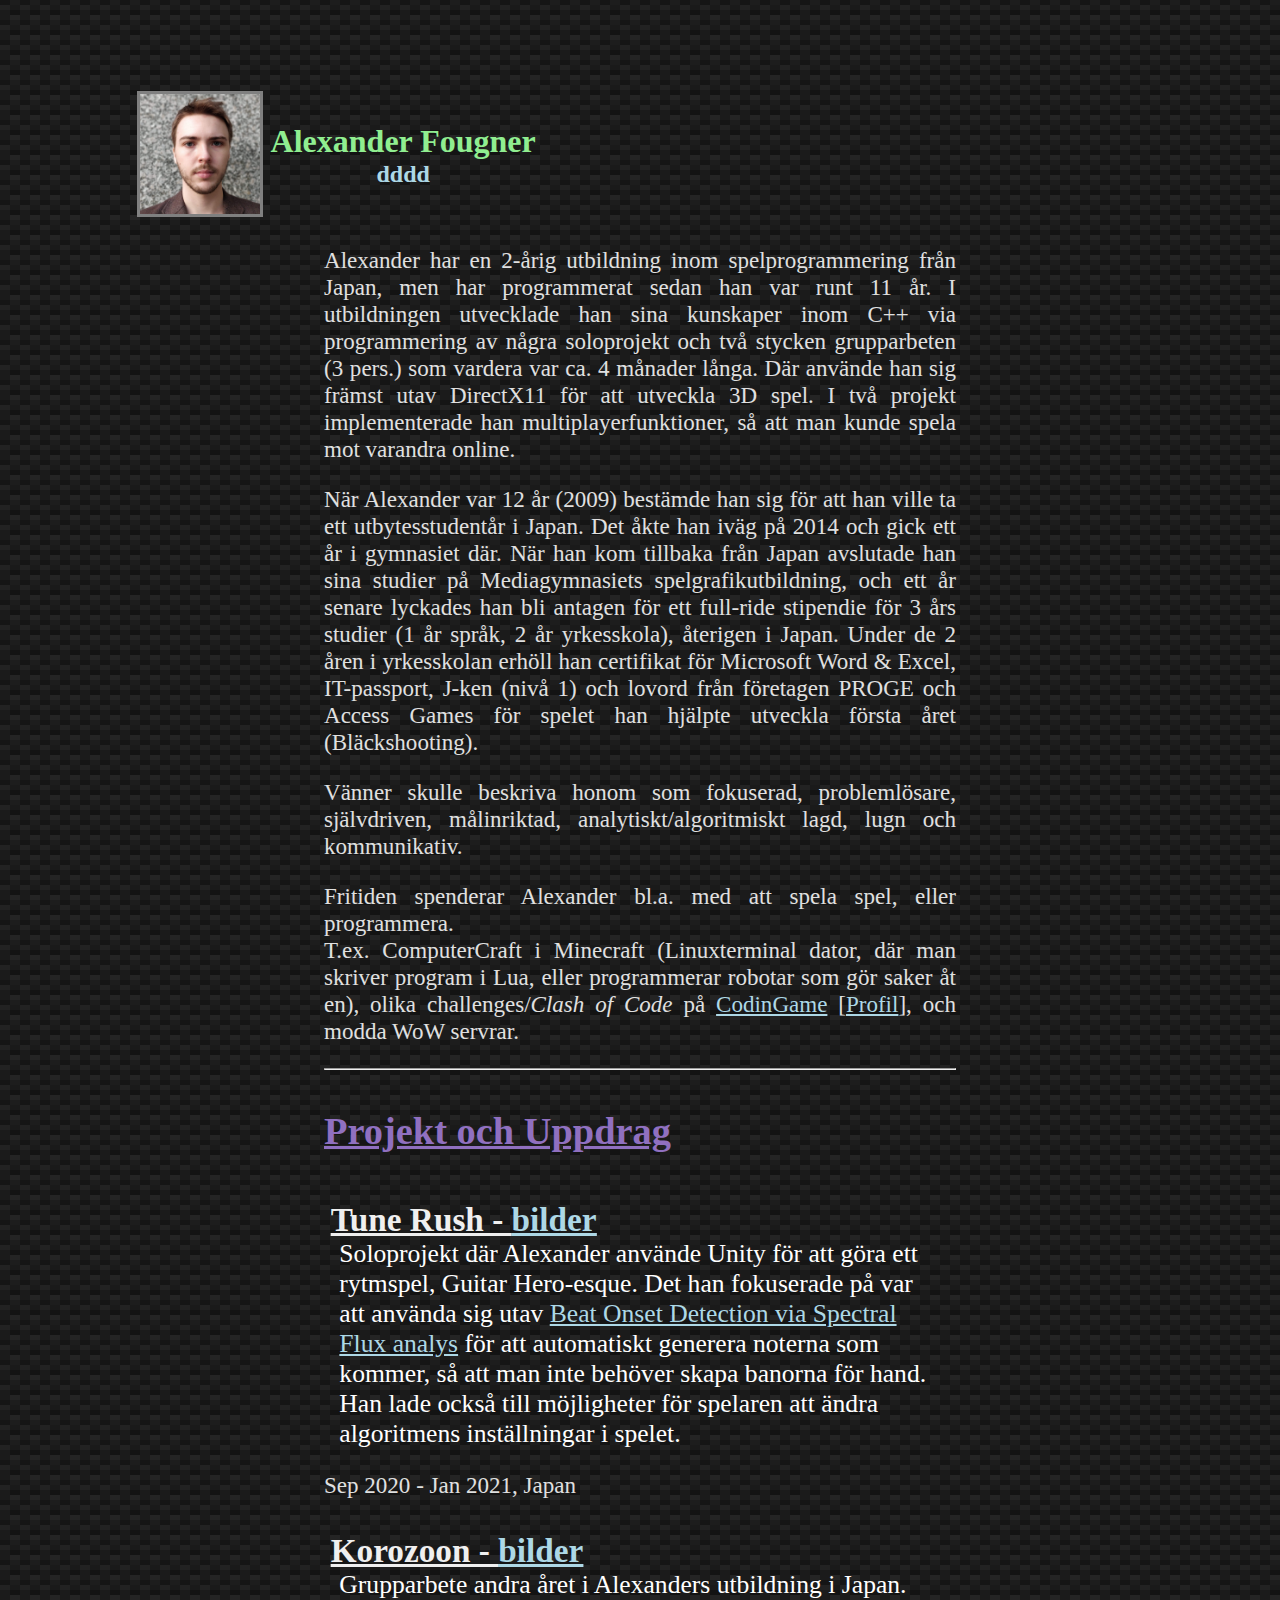
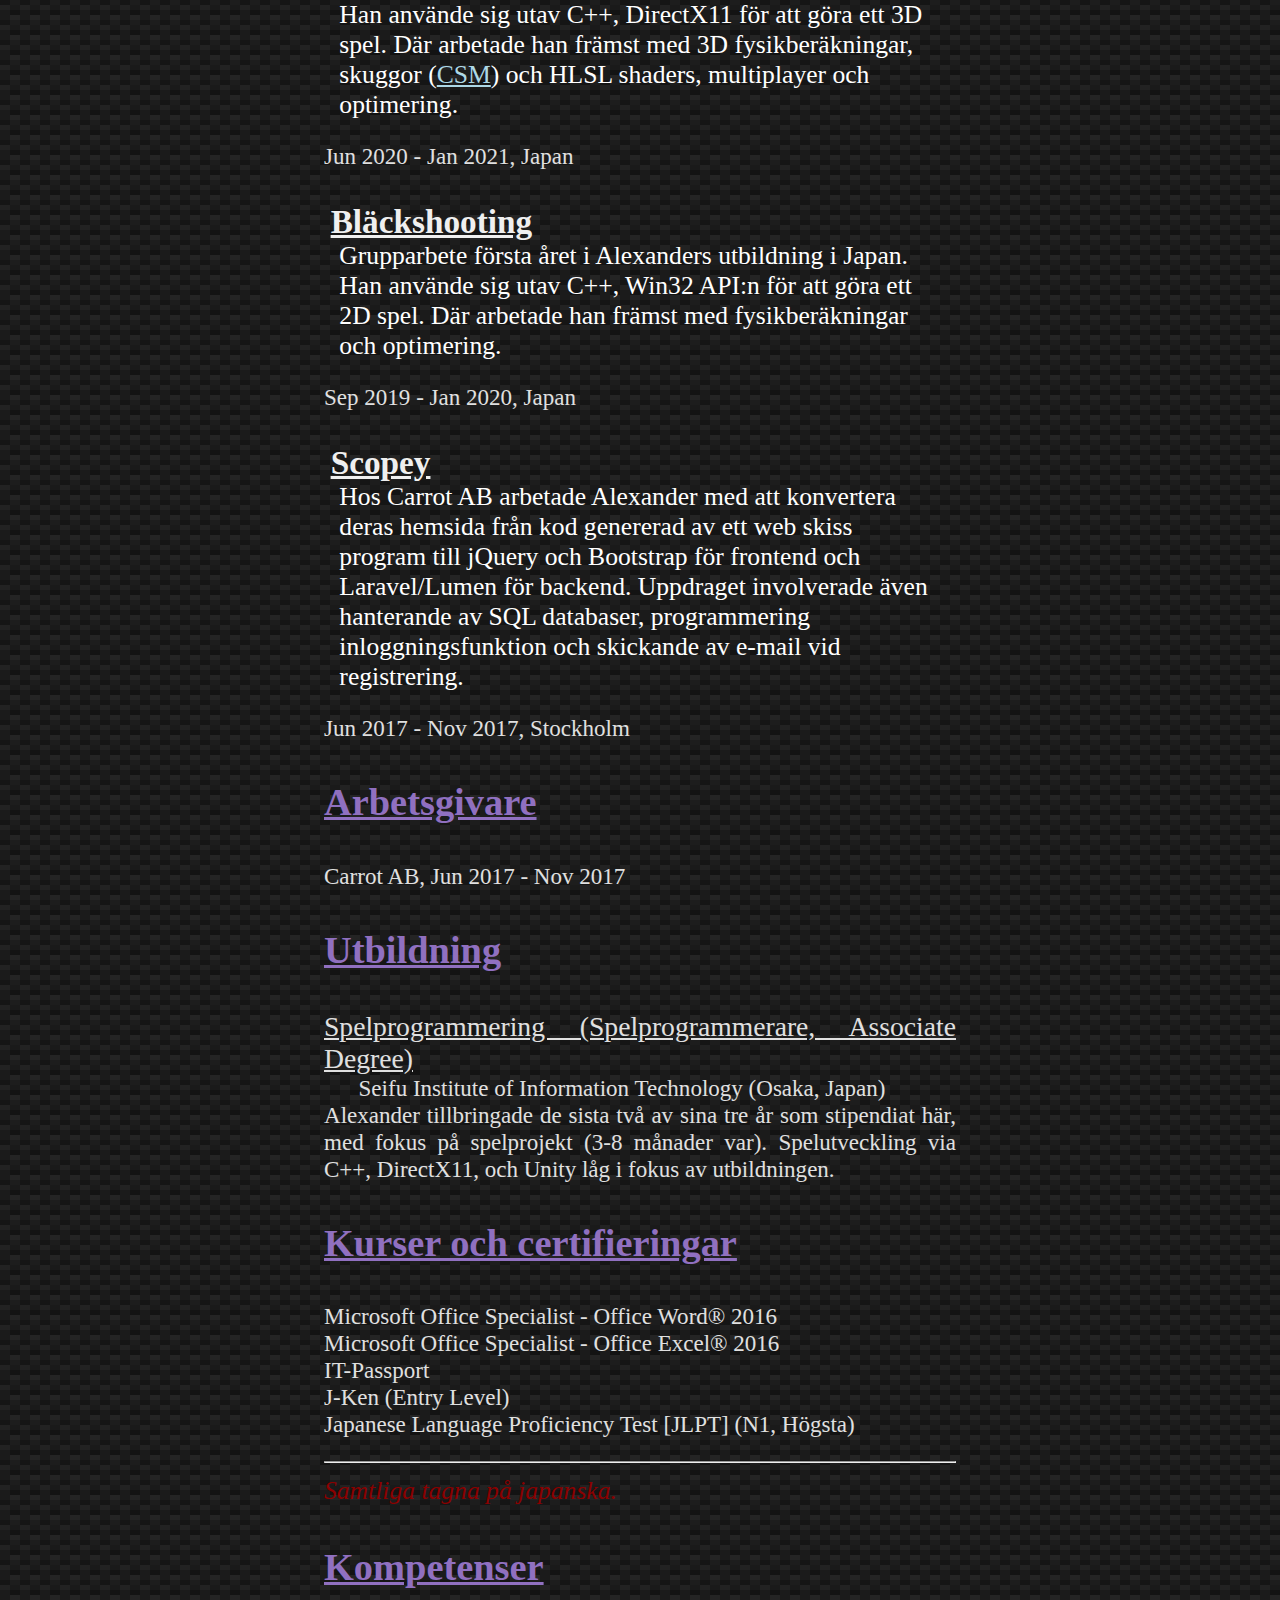
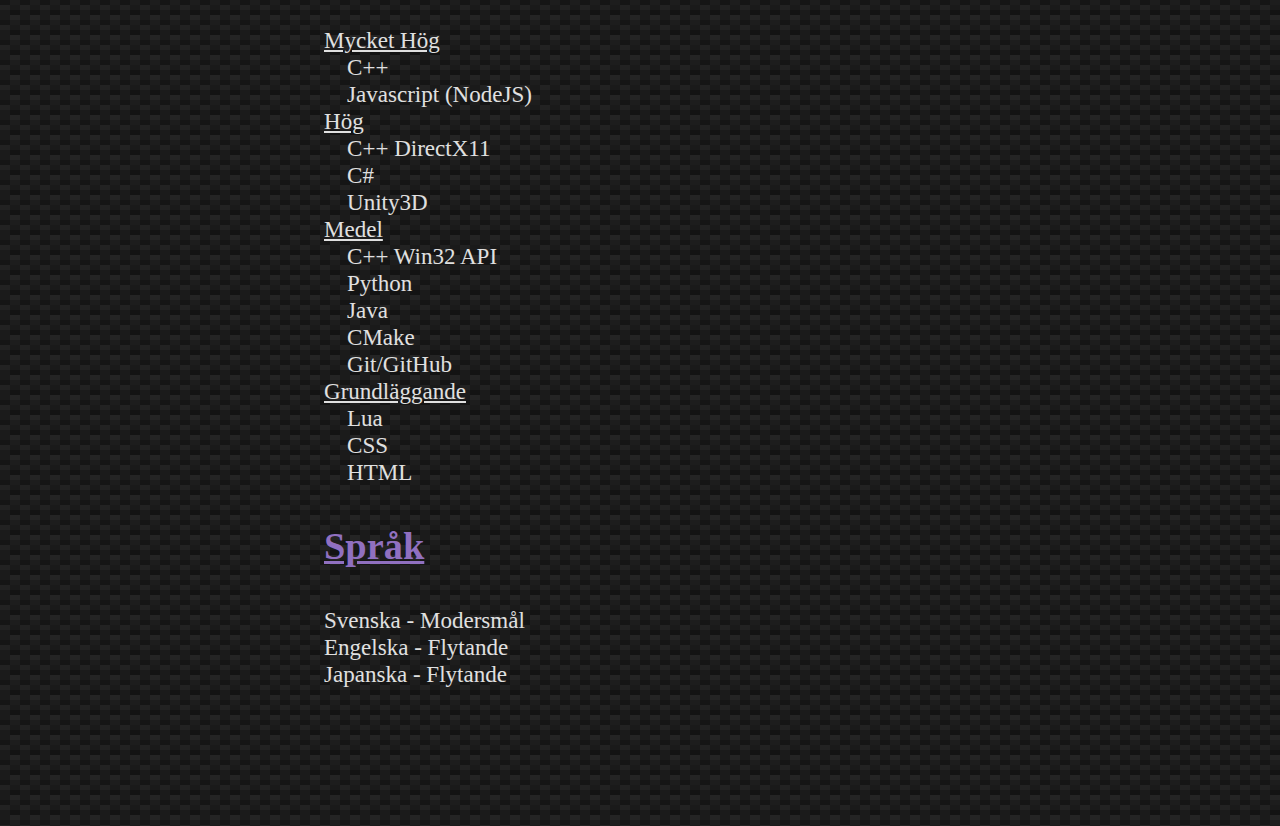
==== index.html @ 80f0ceec "Update" ====
<!DOCTYPE html>
<html>
<head>
	<title>CV - Alexander Fougner</title>
	<link rel="stylesheet" type="text/css" href="css/styles.css">
</head>
<body>
	<table style="padding-left: 10%; padding-top: 5em;">
		<tr>
			<th>
				<img style="width: 120px;" src="images/photo.jpg"/>
			</th>
			<th>
				<h1>Alexander Fougner</h1>
				<h2>dddd</h2>
			</th>
		</tr>
	</table>

	<div class="main">
		<p>Alexander har en 2-årig utbildning inom spelprogrammering från Japan, men har programmerat sedan han var runt 11 år. I utbildningen utvecklade han sina kunskaper inom C++ via programmering av några soloprojekt och två stycken grupparbeten (3 pers.) som vardera var ca. 4 månader långa. Där använde han sig främst utav DirectX11 för att utveckla 3D spel. I två projekt implementerade han multiplayerfunktioner, så att man kunde spela mot varandra online.</p>

		<p>När Alexander var 12 år (2009) bestämde han sig för att han ville ta ett utbytesstudentår i Japan. Det åkte han iväg på 2014 och gick ett år i gymnasiet där. När han kom tillbaka från Japan avslutade han sina studier på Mediagymnasiets spelgrafikutbildning, och ett år senare lyckades han bli antagen för ett full-ride stipendie för 3 års studier (1 år språk, 2 år yrkesskola), återigen i Japan. Under de 2 åren i yrkesskolan erhöll han certifikat för Microsoft Word &amp; Excel, IT-passport, J-ken (nivå 1) och lovord från företagen PROGE och Access Games för spelet han hjälpte utveckla första året (Bläckshooting).<br></p>

		<p>Vänner skulle beskriva honom som fokuserad, problemlösare, självdriven, målinriktad, analytiskt/algoritmiskt lagd, lugn och kommunikativ.</p>

		<p>Fritiden spenderar Alexander bl.a. med att spela spel, eller programmera.<br>T.ex. ComputerCraft i Minecraft (Linuxterminal dator, där man skriver program i Lua, eller programmerar robotar som gör saker åt en), olika challenges/<i>Clash of Code</i> på <a href="https://www.CodinGame.com">CodinGame</a> [<a href="https://www.codingame.com/profile/6f7e8c506ea0f374205b842a880965882575293">Profil</a>], och modda WoW servrar.</p>

		<hr>

		<div>
			<div class="section-start">
				<h3>Projekt och Uppdrag</h3>
				<h4>Tune Rush - <a href="/tunerush.html">bilder</a></h4>
				<div>Soloprojekt där Alexander använde Unity för att göra ett rytmspel, Guitar Hero-esque. Det han fokuserade på var att använda sig utav <a href="https://medium.com/giant-scam/algorithmic-beat-mapping-in-unity-preprocessed-audio-analysis-d41c339c135a">Beat Onset Detection via Spectral Flux analys</a> för att automatiskt generera noterna som kommer, så att man inte behöver skapa banorna för hand. Han lade också till möjligheter för spelaren att ändra algoritmens inställningar i spelet.</div>
				<p>Sep 2020 - Jan 2021, Japan</p>
				<h4>Korozoon - <a href="/korozoon.html">bilder</a></h4>
				<div>Grupparbete andra året i Alexanders utbildning i Japan. Han använde sig utav C++, DirectX11 för att göra ett 3D spel. Där arbetade han främst med 3D fysikberäkningar, skuggor (<a href="https://docs.microsoft.com/en-us/windows/win32/dxtecharts/cascaded-shadow-maps">CSM</a>) och HLSL shaders, multiplayer och optimering.</div>
				<p>Jun 2020 - Jan 2021, Japan</p>
				<h4>Bläckshooting</h4>
				<div>Grupparbete första året i Alexanders utbildning i Japan. Han använde sig utav C++, Win32 API:n för att göra ett 2D spel. Där arbetade han främst med fysikberäkningar och optimering.</div>
				<p>Sep 2019 - Jan 2020, Japan</p>
				<h4>Scopey</h4>
				<div>Hos Carrot AB arbetade Alexander med att konvertera deras hemsida från kod genererad av ett web skiss program till jQuery och Bootstrap för frontend och Laravel/Lumen för backend. Uppdraget involverade även hanterande av SQL databaser, programmering inloggningsfunktion och skickande av e-mail vid registrering.</div>
				<p>Jun 2017 - Nov 2017, Stockholm</p>
			</div>
			<div class="section-start">
				<h3>Arbetsgivare</h3>
				<p>Carrot AB, Jun 2017 - Nov 2017</p>
			</div>
			<div class="section-start">
				<h3>Utbildning</h3>
				<p>
					<span style="font-size: 1.2em; text-decoration: underline;">Spelprogrammering (Spelprogrammerare, Associate Degree)</span><br>
					<span style="margin-left: 1.5em;">Seifu Institute of Information Technology (Osaka, Japan)</span><br>
					Alexander tillbringade de sista två av sina tre år som stipendiat här, med fokus på spelprojekt (3-8 månader var). Spelutveckling via C++, DirectX11, och Unity låg i fokus av utbildningen.
				</p>
			</div>
			<div class="section-start">
				<h3>Kurser och certifieringar</h3>
				<p>
					Microsoft Office Specialist - Office Word&#174; 2016<br>
					Microsoft Office Specialist - Office Excel&#174; 2016<br>
					IT-Passport<br>
					J-Ken (Entry Level)<br>
					Japanese Language Proficiency Test [JLPT] (N1, Högsta)<br>
					<hr>
					<i style="color: darkred;">Samtliga tagna på japanska.</i>
				</p>
			</div>
			<div class="section-start">
				<h3>Kompetenser</h3>
				<p>
					<span style="text-decoration: underline;">Mycket Hög</span><br>
					<span style="padding-left: 1em;">
						C++<br>
					</span>
					<span style="padding-left: 1em;">
						Javascript (NodeJS)<br>
					</span>
					<span style="text-decoration: underline;">Hög</span><br>
					<span style="padding-left: 1em;">
						C++ DirectX11<br>
					</span>
					<span style="padding-left: 1em;">
						C#<br>
					</span>
					<span style="padding-left: 1em;">
						Unity3D<br>
					</span>
					<span style="text-decoration: underline;">Medel</span><br>
					<span style="padding-left: 1em;">
						C++ Win32 API<br>
					</span>
					<span style="padding-left: 1em;">
						Python<br>
					</span>
					<span style="padding-left: 1em;">
						Java<br>
					</span>
					<span style="padding-left: 1em;">
						CMake<br>
					</span>
					<span style="padding-left: 1em;">
						Git/GitHub<br>
					</span>
					<span style="text-decoration: underline;">Grundläggande</span><br>
					<span style="padding-left: 1em;">
						Lua<br>
					</span>
					<span style="padding-left: 1em;">
						CSS<br>
					</span>
					<span style="padding-left: 1em;">
						HTML<br>
					</span>
				</p>
			</div>
			<div class="section-start">
				<h3>Språk</h3>
				<p style="padding-bottom: 5em;">
					Svenska - Modersmål<br>
					Engelska - Flytande<br>
					Japanska - Flytande<br>
				</p>
			</div>
		</div>
	</div>
</body>
</html>
---- css/styles.css ----
body {
	background:
		linear-gradient(27deg, #151515 5px, transparent 5px) 0 5px,
		linear-gradient(207deg, #151515 5px, transparent 5px) 10px 0px,
		linear-gradient(27deg, #222 5px, transparent 5px) 0px 10px,
		linear-gradient(207deg, #222 5px, transparent 5px) 10px 5px,
		linear-gradient(90deg, #1b1b1b 10px, transparent 10px),
		linear-gradient(#1d1d1d 25%, #1a1a1a 25%, #1a1a1a 50%, transparent 50%, transparent 75%, #242424 75%, #242424);
	background-color: #131313;
	background-size: 20px 20px;
	justify-content: center;
}

h1 {
	padding: 0.0em 0.1em;
	margin: 0;
	color: lightgreen;
}

h2 {
	padding: 0.05em 2em;
	margin: 0;
	color: lightblue;
}

img {
	border-color: gray;
	border-style: solid;
}

.main {
	padding-left: 25%;
	width: 50%;
	max-width: 800px;
	font-size: 1.6em;
}

.section-start > h3 {
	color: #9070C0;
	font-size: 1.5em;
	text-decoration: underline;
}

.project-table tr {
	width: 50%;
	background-color: red;
	font-size: 0.5em;
}

h4 {
	color: #EFEFEF; 
	text-decoration: underline;
	padding: 0em;
	padding-top: 0.3em;
	padding-left: 0.2em;
	margin: 0em;
	font-size: 1.3em;
}

h4 + div {
	color: white;
	padding: 0.0em 0.6em;
	font-size: 1.0em;
}

a:link, a:visited {
	color: lightblue;
	cursor: hand;
}

a:link:active, a:visited:active {
	color: white;
}

a:hover {
	color: darkblue;
	text-decoration: underline;
}

p {
	color: #E0E0E0;
	word-wrap: break-word;
	text-align: justify;
	text-justify: inter-word;
	font-size: 0.9em;
}
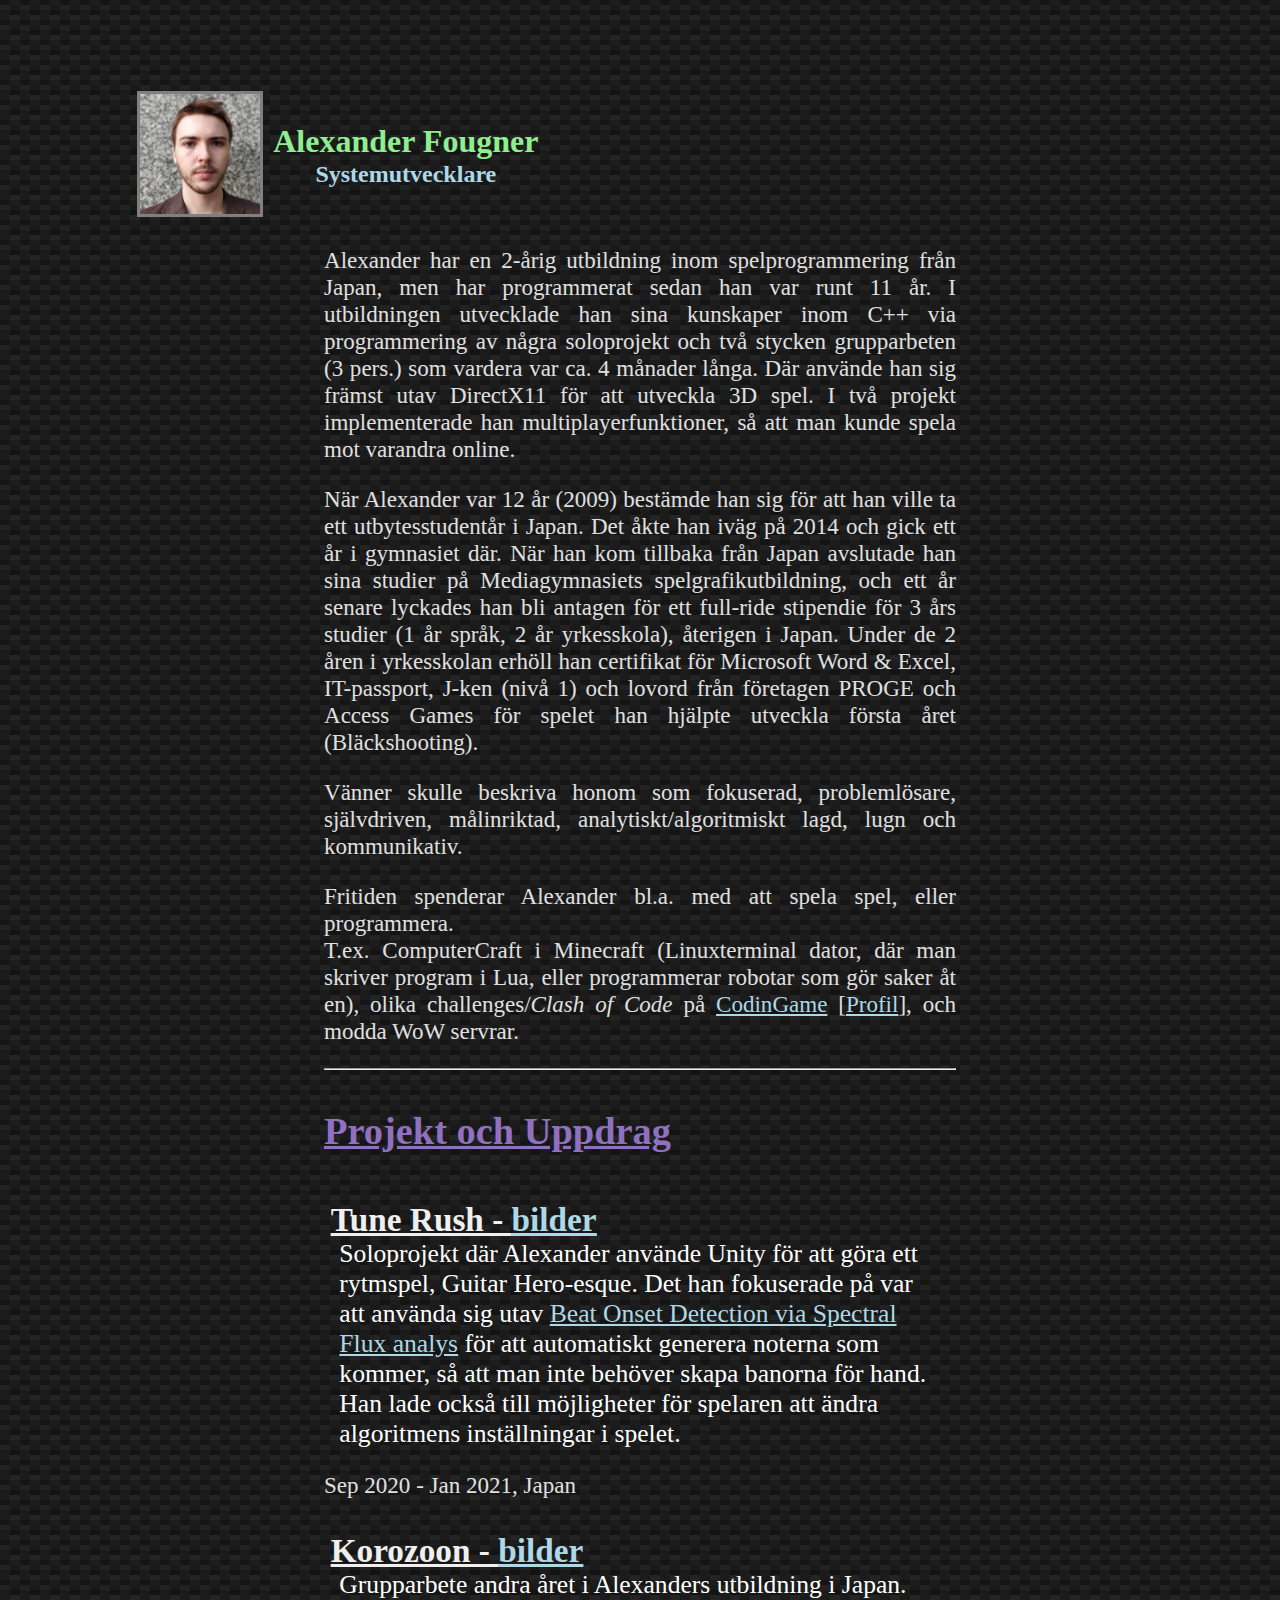
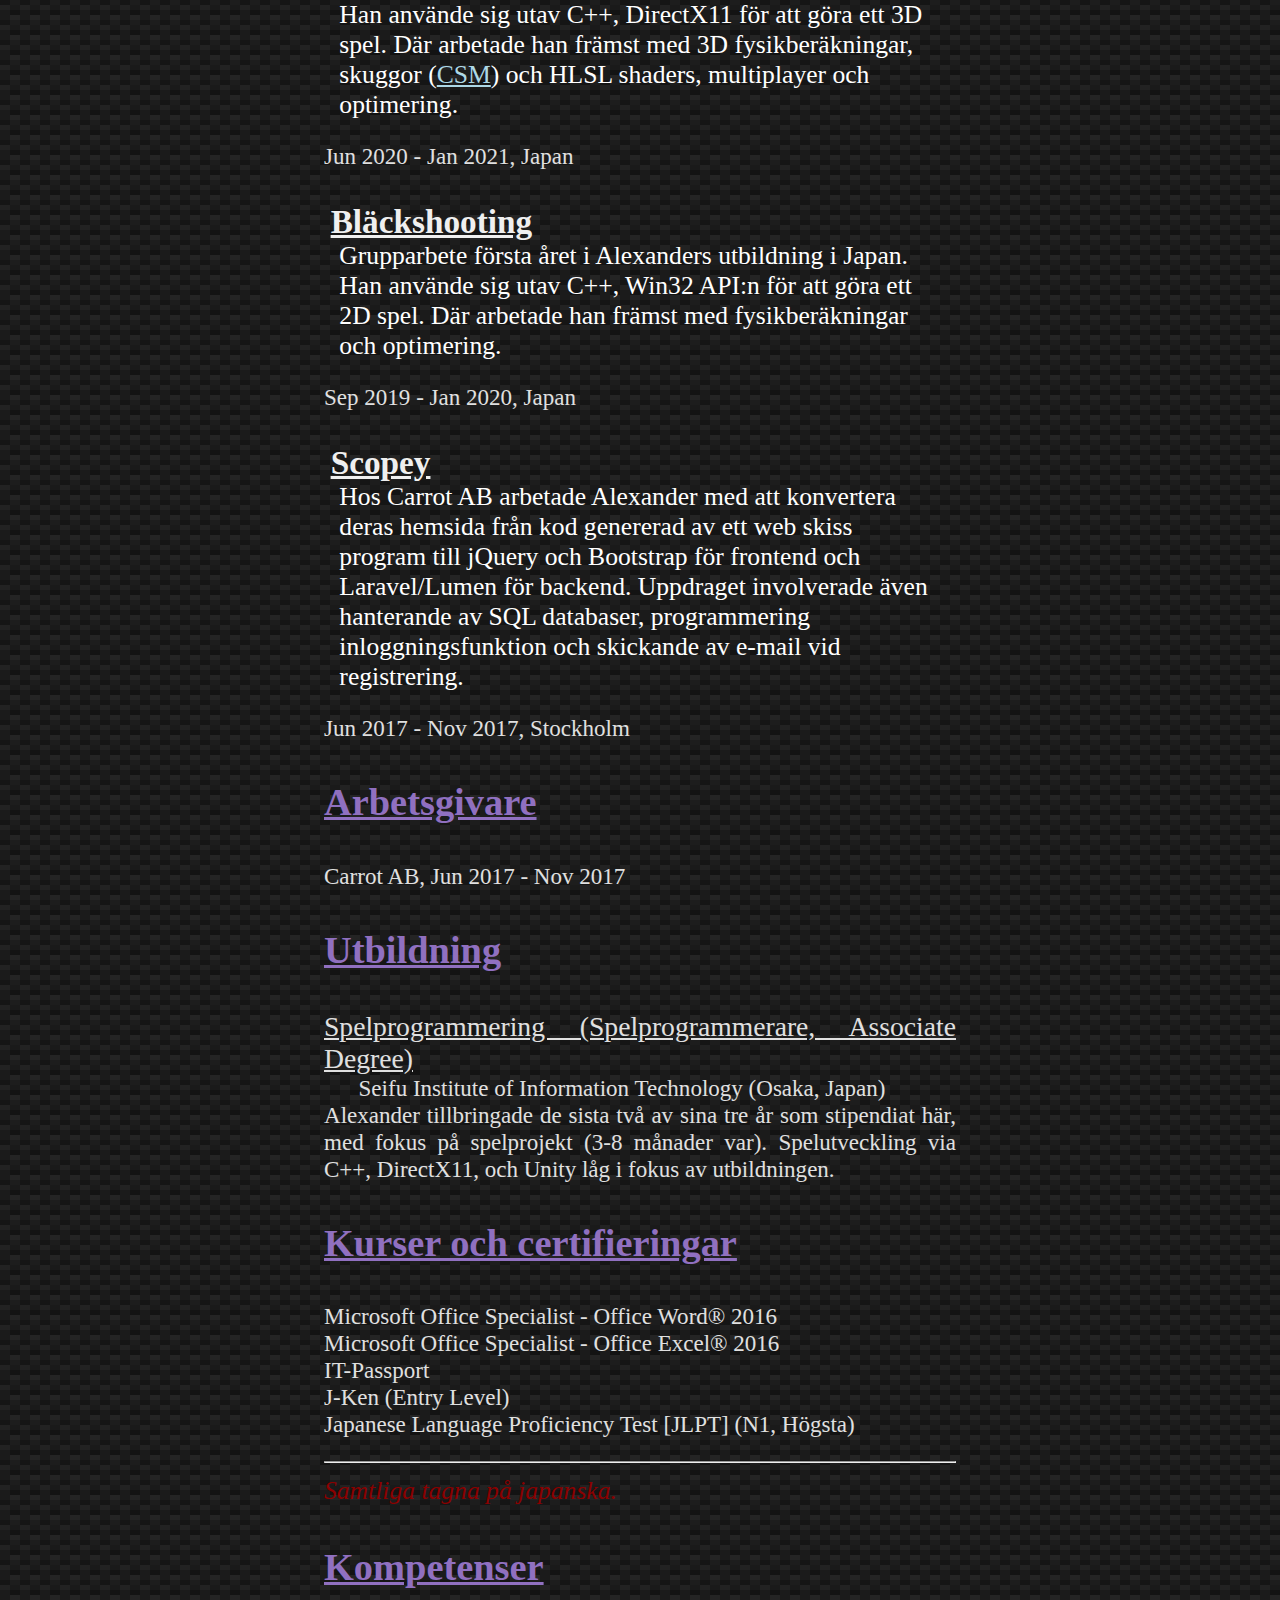
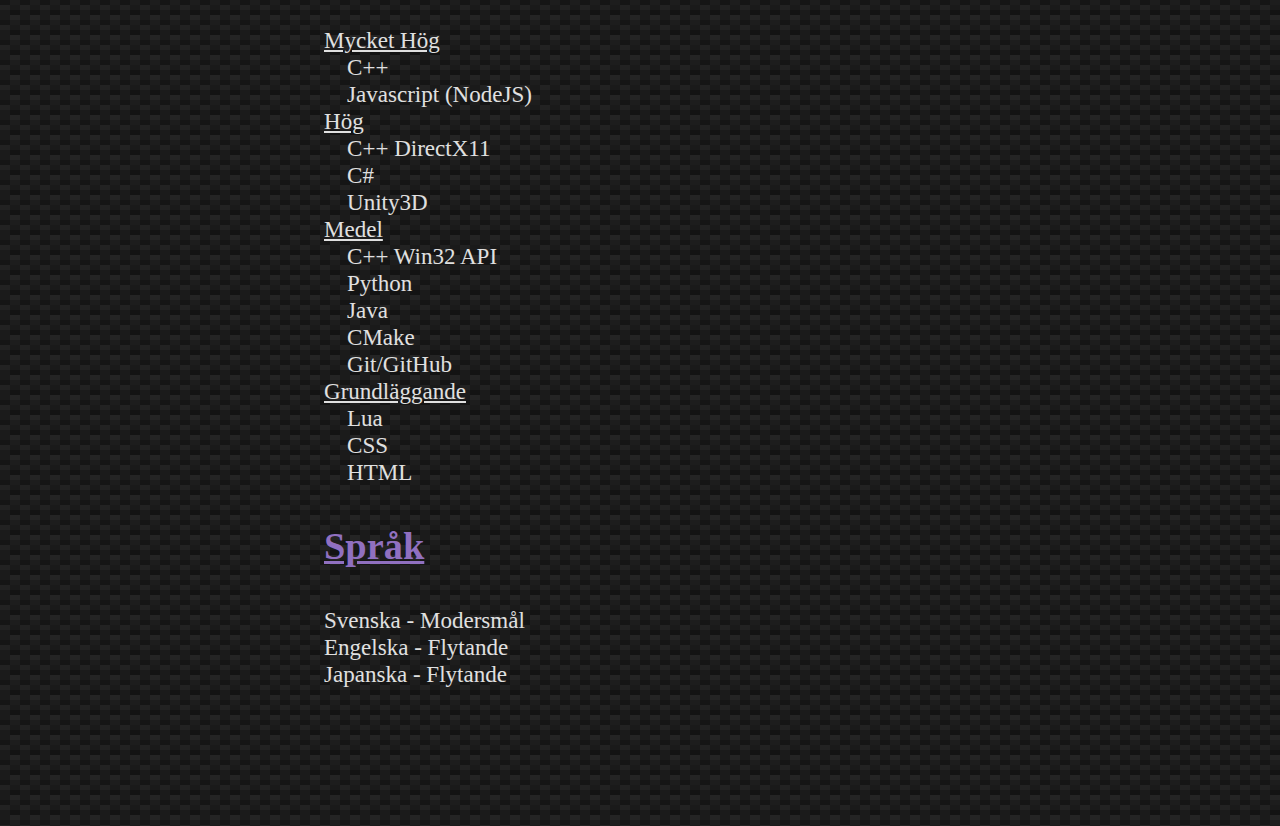
==== commit b8184aa2: "Update" ====
--- a/index.html
+++ b/index.html
@@ -12,7 +12,7 @@
 			</th>
 			<th>
 				<h1>Alexander Fougner</h1>
-				<h2>dddd</h2>
+				<h2>Systemutvecklare</h2>
 			</th>
 		</tr>
 	</table>
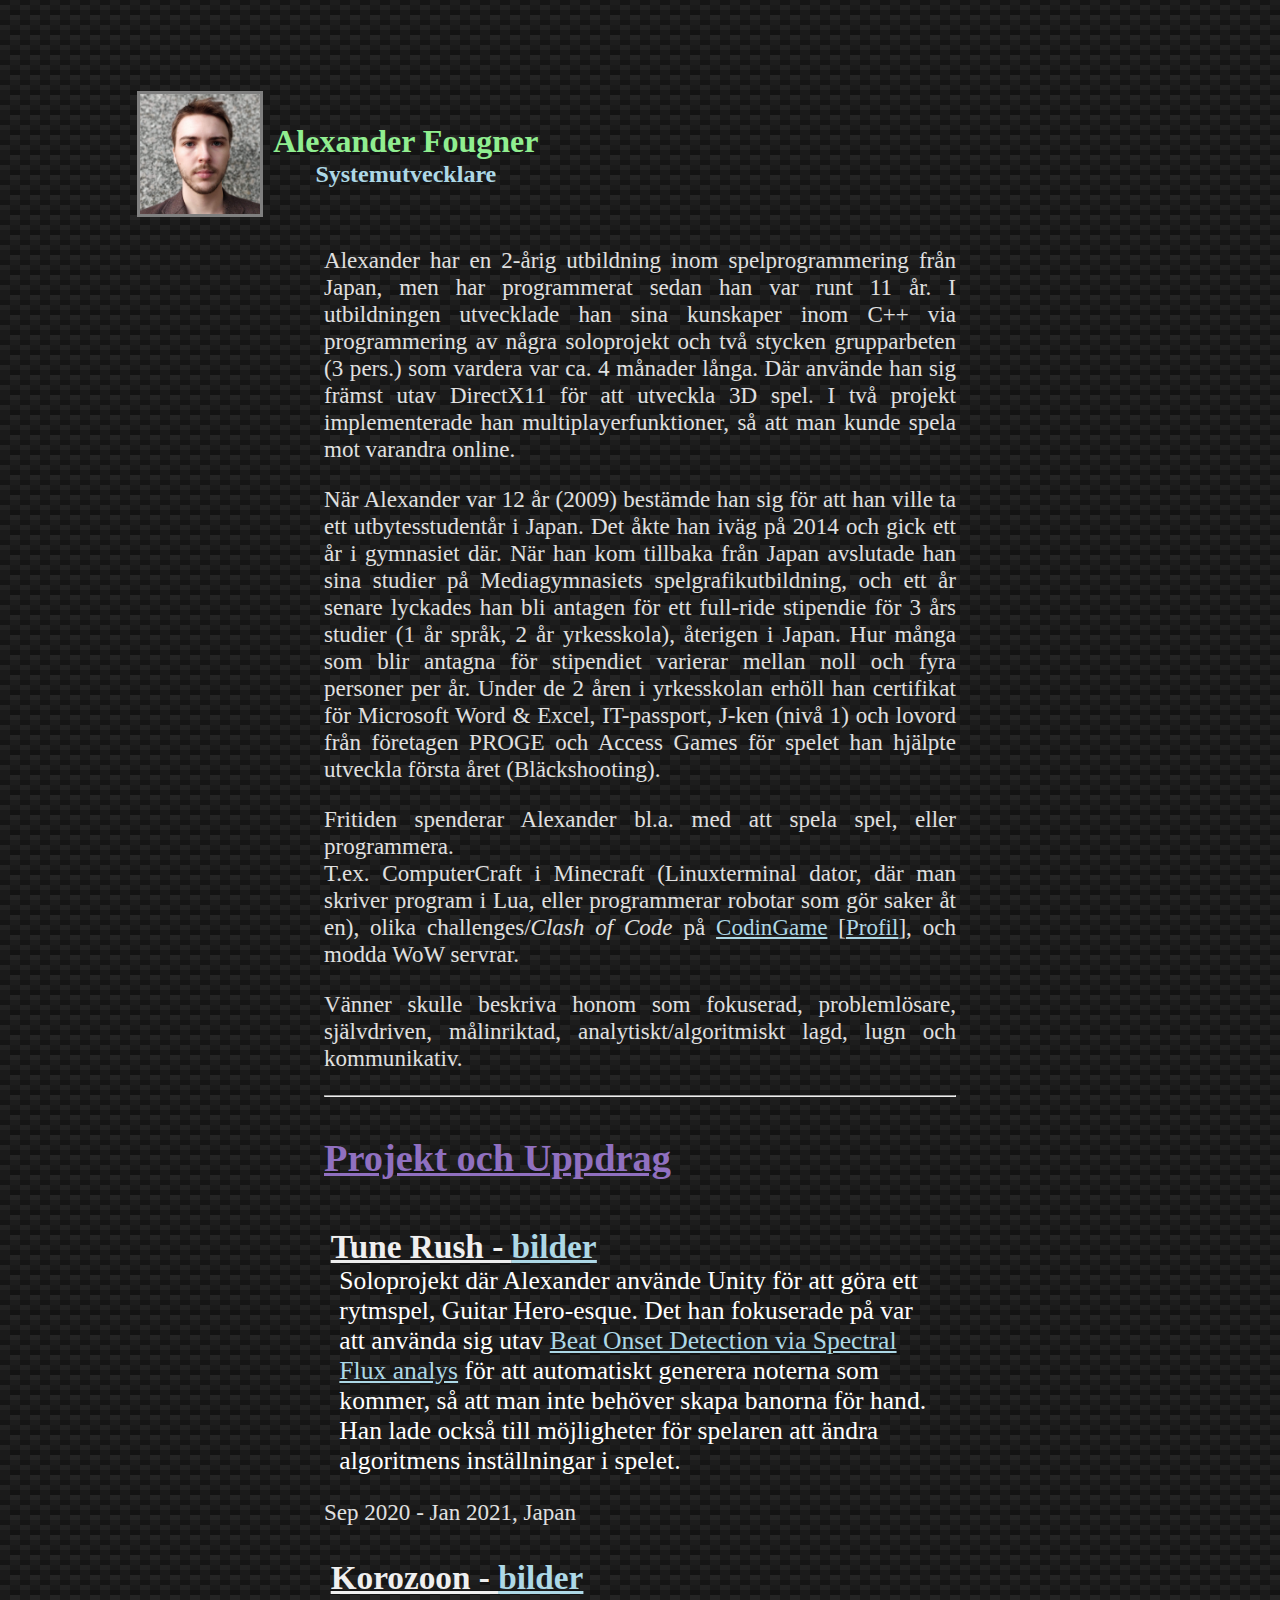
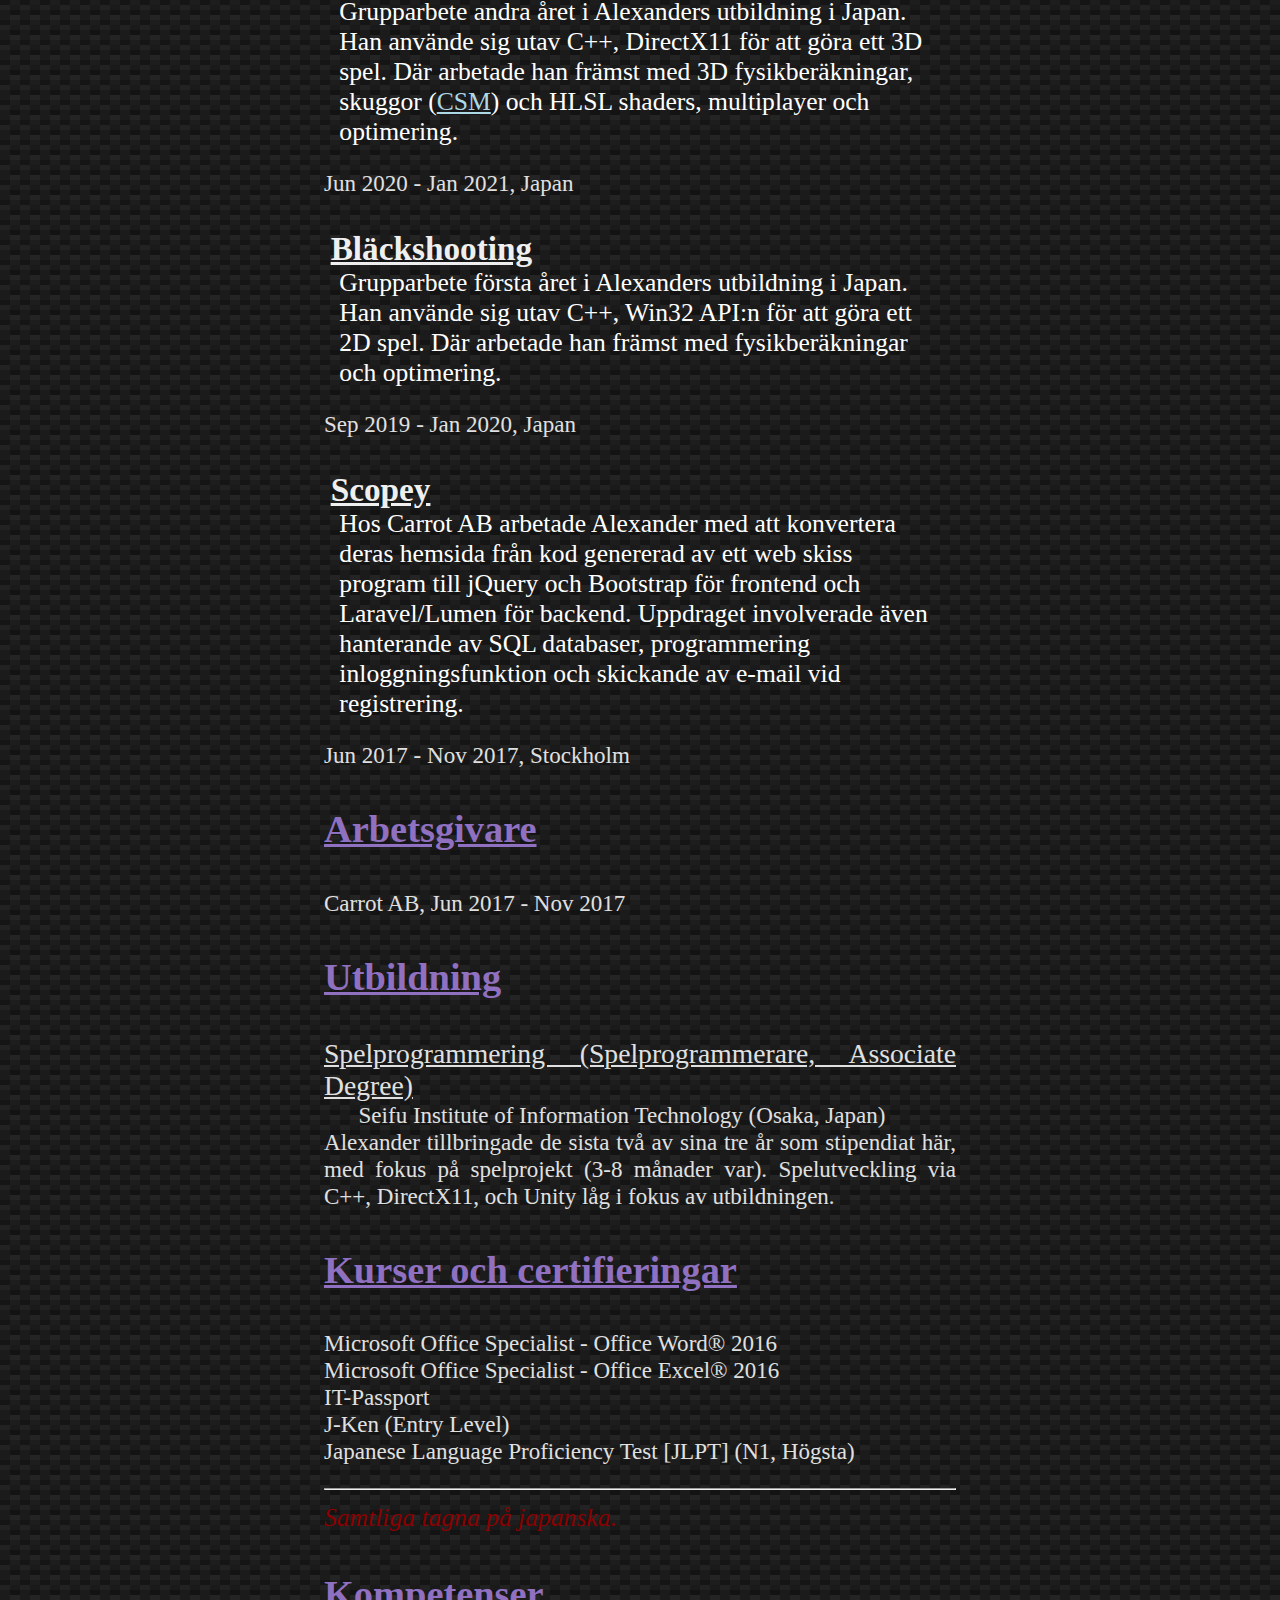
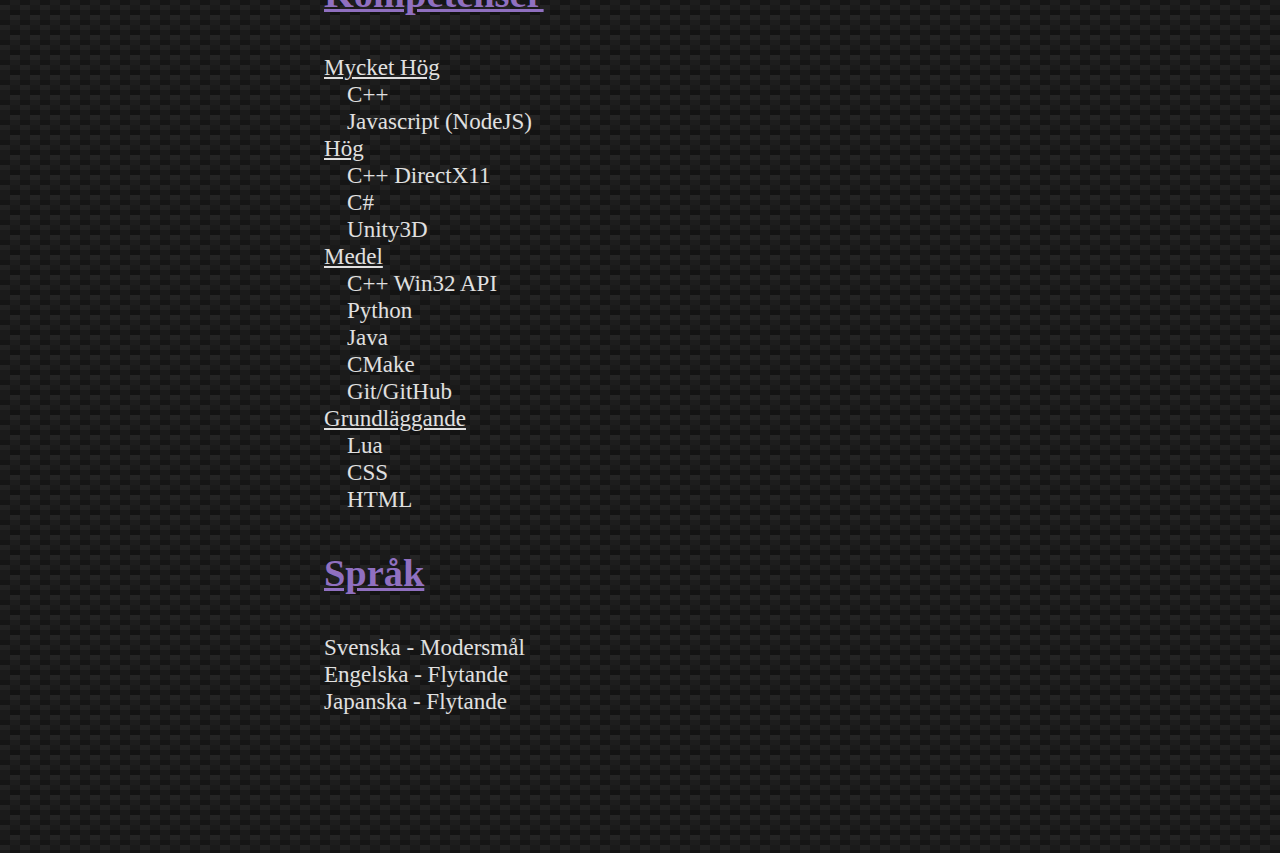
==== commit a305a2ad: "Update" ====
--- a/index.html
+++ b/index.html
@@ -20,14 +20,12 @@
 	<div class="main">
 		<p>Alexander har en 2-årig utbildning inom spelprogrammering från Japan, men har programmerat sedan han var runt 11 år. I utbildningen utvecklade han sina kunskaper inom C++ via programmering av några soloprojekt och två stycken grupparbeten (3 pers.) som vardera var ca. 4 månader långa. Där använde han sig främst utav DirectX11 för att utveckla 3D spel. I två projekt implementerade han multiplayerfunktioner, så att man kunde spela mot varandra online.</p>
 
-		<p>När Alexander var 12 år (2009) bestämde han sig för att han ville ta ett utbytesstudentår i Japan. Det åkte han iväg på 2014 och gick ett år i gymnasiet där. När han kom tillbaka från Japan avslutade han sina studier på Mediagymnasiets spelgrafikutbildning, och ett år senare lyckades han bli antagen för ett full-ride stipendie för 3 års studier (1 år språk, 2 år yrkesskola), återigen i Japan. Under de 2 åren i yrkesskolan erhöll han certifikat för Microsoft Word &amp; Excel, IT-passport, J-ken (nivå 1) och lovord från företagen PROGE och Access Games för spelet han hjälpte utveckla första året (Bläckshooting).<br></p>
-
-		<p>Vänner skulle beskriva honom som fokuserad, problemlösare, självdriven, målinriktad, analytiskt/algoritmiskt lagd, lugn och kommunikativ.</p>
+		<p>När Alexander var 12 år (2009) bestämde han sig för att han ville ta ett utbytesstudentår i Japan. Det åkte han iväg på 2014 och gick ett år i gymnasiet där. När han kom tillbaka från Japan avslutade han sina studier på Mediagymnasiets spelgrafikutbildning, och ett år senare lyckades han bli antagen för ett full-ride stipendie för 3 års studier (1 år språk, 2 år yrkesskola), återigen i Japan. Hur många som blir antagna för stipendiet varierar mellan noll och fyra personer per år. Under de 2 åren i yrkesskolan erhöll han certifikat för Microsoft Word &amp; Excel, IT-passport, J-ken (nivå 1) och lovord från företagen PROGE och Access Games för spelet han hjälpte utveckla första året (Bläckshooting).</p>
 
 		<p>Fritiden spenderar Alexander bl.a. med att spela spel, eller programmera.<br>T.ex. ComputerCraft i Minecraft (Linuxterminal dator, där man skriver program i Lua, eller programmerar robotar som gör saker åt en), olika challenges/<i>Clash of Code</i> på <a href="https://www.CodinGame.com">CodinGame</a> [<a href="https://www.codingame.com/profile/6f7e8c506ea0f374205b842a880965882575293">Profil</a>], och modda WoW servrar.</p>
 
+		<p>Vänner skulle beskriva honom som fokuserad, problemlösare, självdriven, målinriktad, analytiskt/algoritmiskt lagd, lugn och kommunikativ.</p>
 		<hr>
-
 		<div>
 			<div class="section-start">
 				<h3>Projekt och Uppdrag</h3>
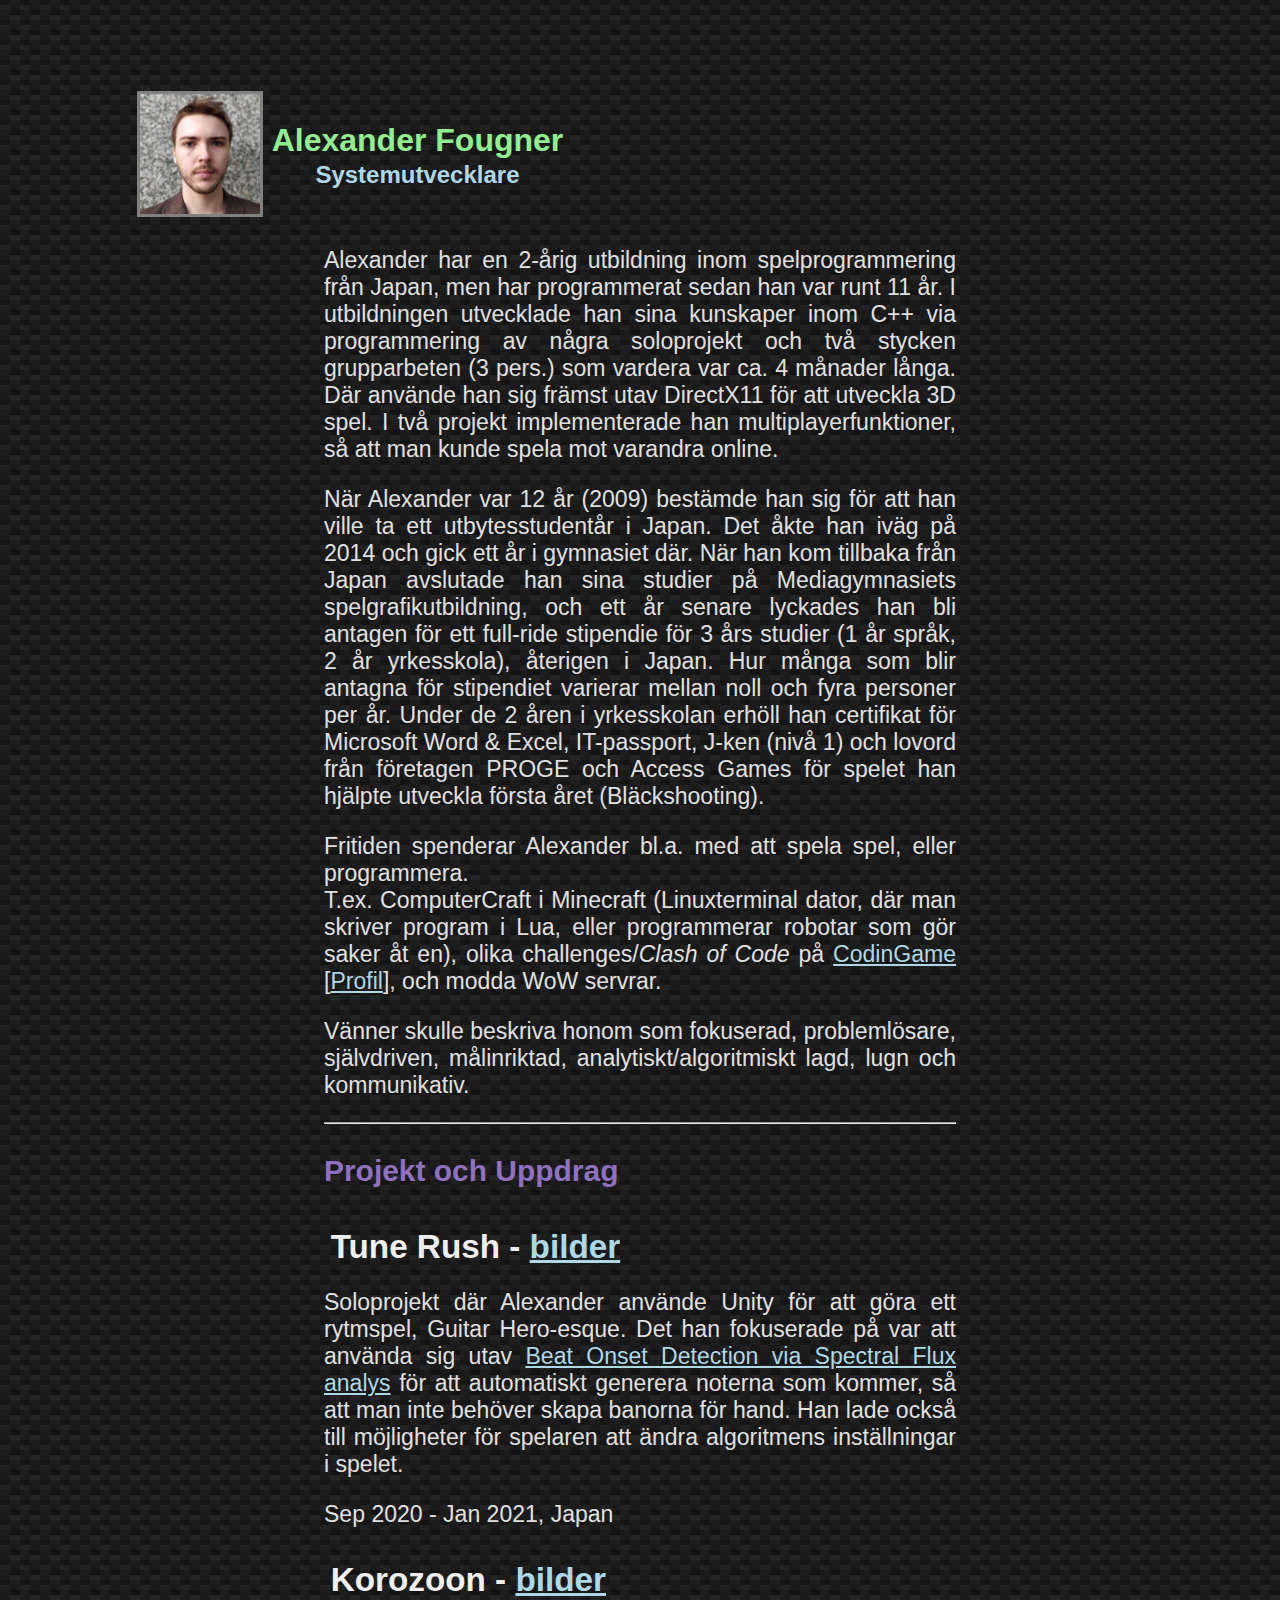
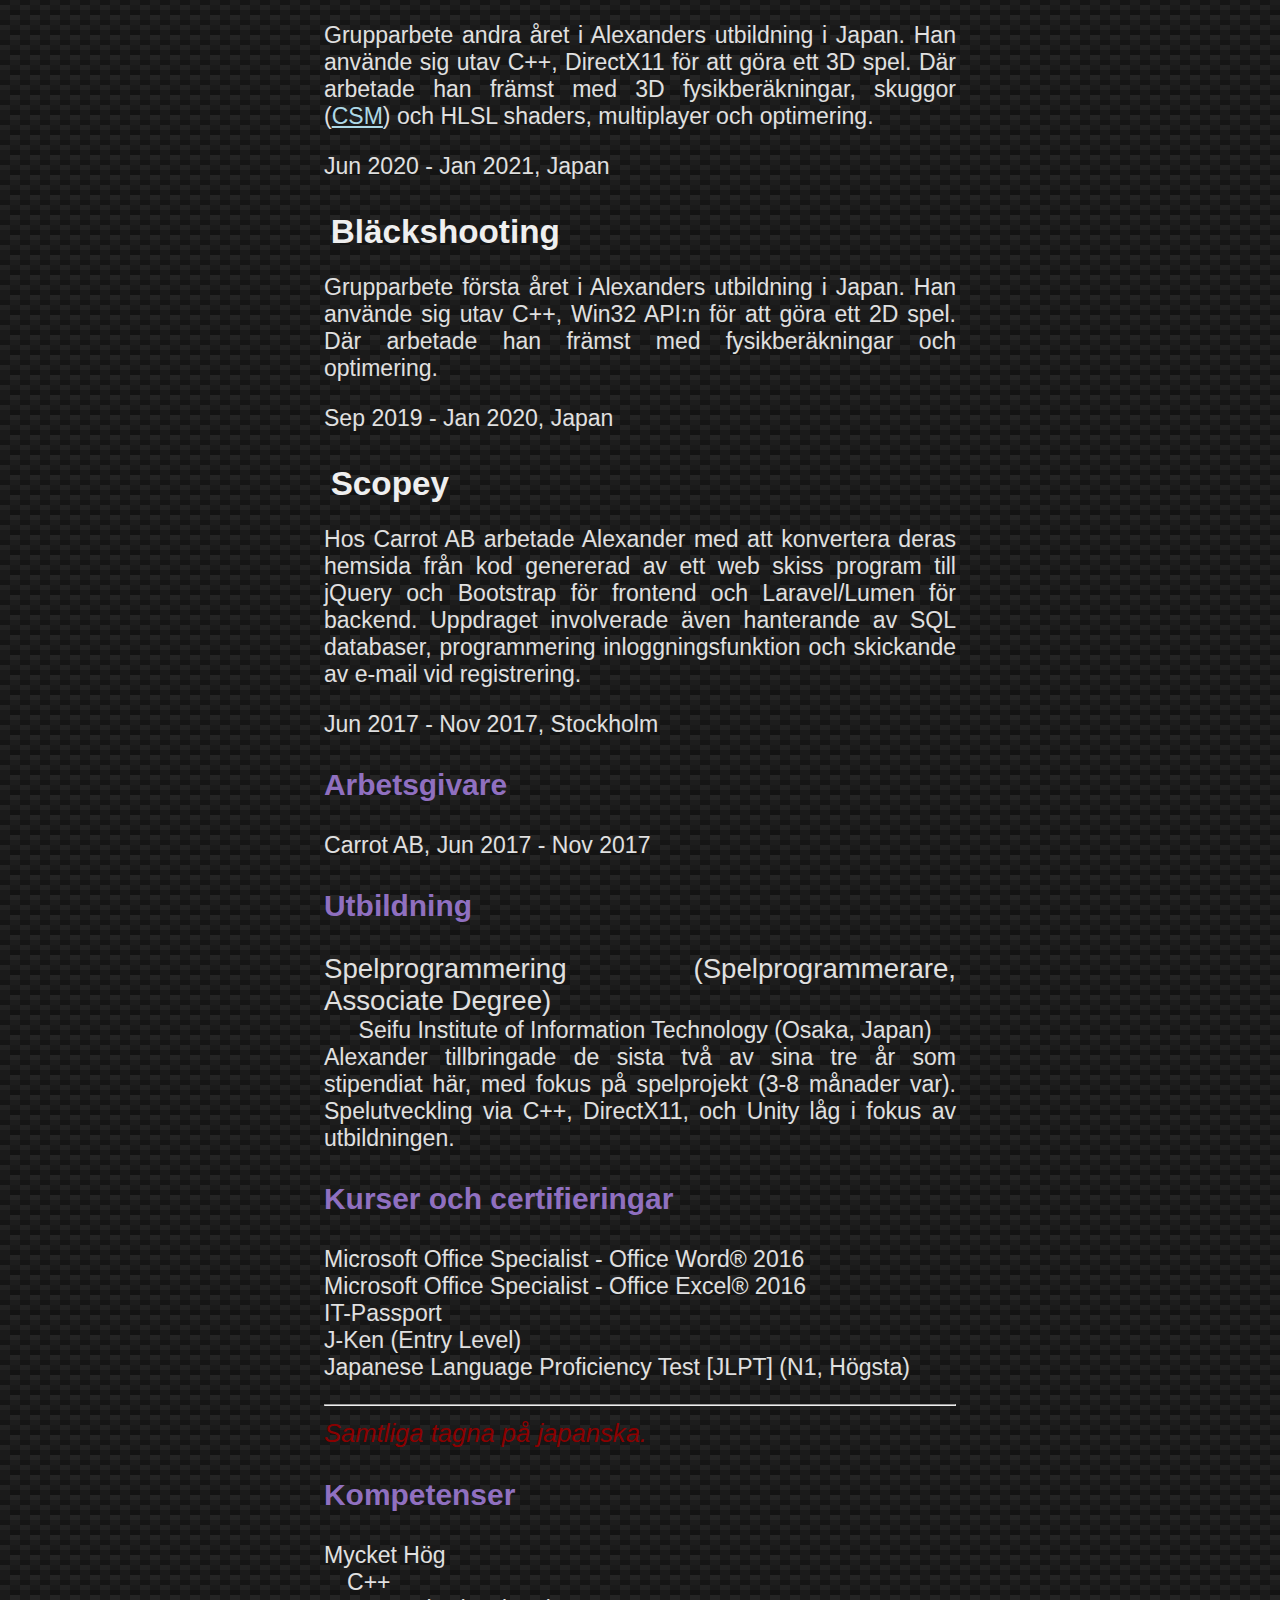
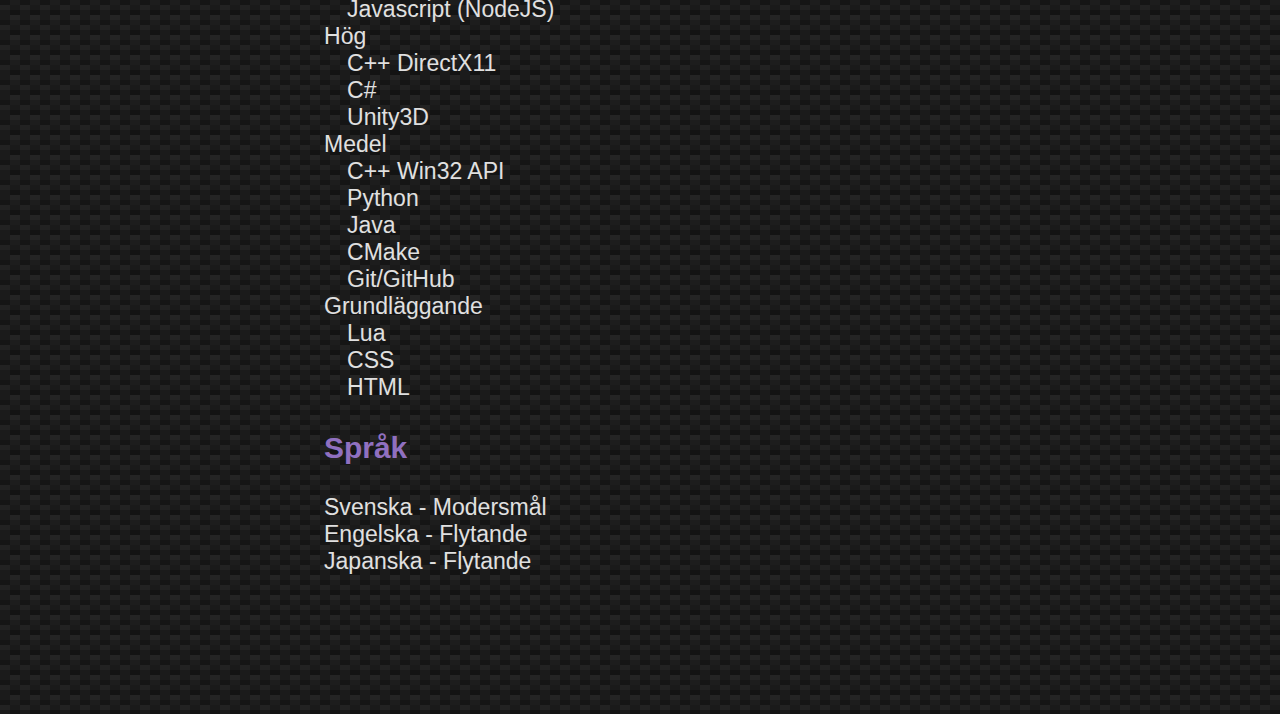
==== commit 78e1d782: "Update" ====
--- a/index.html
+++ b/index.html
@@ -30,16 +30,16 @@
 			<div class="section-start">
 				<h3>Projekt och Uppdrag</h3>
 				<h4>Tune Rush - <a href="/tunerush.html">bilder</a></h4>
-				<div>Soloprojekt där Alexander använde Unity för att göra ett rytmspel, Guitar Hero-esque. Det han fokuserade på var att använda sig utav <a href="https://medium.com/giant-scam/algorithmic-beat-mapping-in-unity-preprocessed-audio-analysis-d41c339c135a">Beat Onset Detection via Spectral Flux analys</a> för att automatiskt generera noterna som kommer, så att man inte behöver skapa banorna för hand. Han lade också till möjligheter för spelaren att ändra algoritmens inställningar i spelet.</div>
+				<p>Soloprojekt där Alexander använde Unity för att göra ett rytmspel, Guitar Hero-esque. Det han fokuserade på var att använda sig utav <a href="https://medium.com/giant-scam/algorithmic-beat-mapping-in-unity-preprocessed-audio-analysis-d41c339c135a">Beat Onset Detection via Spectral Flux analys</a> för att automatiskt generera noterna som kommer, så att man inte behöver skapa banorna för hand. Han lade också till möjligheter för spelaren att ändra algoritmens inställningar i spelet.</p>
 				<p>Sep 2020 - Jan 2021, Japan</p>
 				<h4>Korozoon - <a href="/korozoon.html">bilder</a></h4>
-				<div>Grupparbete andra året i Alexanders utbildning i Japan. Han använde sig utav C++, DirectX11 för att göra ett 3D spel. Där arbetade han främst med 3D fysikberäkningar, skuggor (<a href="https://docs.microsoft.com/en-us/windows/win32/dxtecharts/cascaded-shadow-maps">CSM</a>) och HLSL shaders, multiplayer och optimering.</div>
+				<p>Grupparbete andra året i Alexanders utbildning i Japan. Han använde sig utav C++, DirectX11 för att göra ett 3D spel. Där arbetade han främst med 3D fysikberäkningar, skuggor (<a href="https://docs.microsoft.com/en-us/windows/win32/dxtecharts/cascaded-shadow-maps">CSM</a>) och HLSL shaders, multiplayer och optimering.</p>
 				<p>Jun 2020 - Jan 2021, Japan</p>
 				<h4>Bläckshooting</h4>
-				<div>Grupparbete första året i Alexanders utbildning i Japan. Han använde sig utav C++, Win32 API:n för att göra ett 2D spel. Där arbetade han främst med fysikberäkningar och optimering.</div>
+				<p>Grupparbete första året i Alexanders utbildning i Japan. Han använde sig utav C++, Win32 API:n för att göra ett 2D spel. Där arbetade han främst med fysikberäkningar och optimering.</p>
 				<p>Sep 2019 - Jan 2020, Japan</p>
 				<h4>Scopey</h4>
-				<div>Hos Carrot AB arbetade Alexander med att konvertera deras hemsida från kod genererad av ett web skiss program till jQuery och Bootstrap för frontend och Laravel/Lumen för backend. Uppdraget involverade även hanterande av SQL databaser, programmering inloggningsfunktion och skickande av e-mail vid registrering.</div>
+				<p>Hos Carrot AB arbetade Alexander med att konvertera deras hemsida från kod genererad av ett web skiss program till jQuery och Bootstrap för frontend och Laravel/Lumen för backend. Uppdraget involverade även hanterande av SQL databaser, programmering inloggningsfunktion och skickande av e-mail vid registrering.</p>
 				<p>Jun 2017 - Nov 2017, Stockholm</p>
 			</div>
 			<div class="section-start">
@@ -49,7 +49,7 @@
 			<div class="section-start">
 				<h3>Utbildning</h3>
 				<p>
-					<span style="font-size: 1.2em; text-decoration: underline;">Spelprogrammering (Spelprogrammerare, Associate Degree)</span><br>
+					<span style="font-size: 1.2em;">Spelprogrammering (Spelprogrammerare, Associate Degree)</span><br>
 					<span style="margin-left: 1.5em;">Seifu Institute of Information Technology (Osaka, Japan)</span><br>
 					Alexander tillbringade de sista två av sina tre år som stipendiat här, med fokus på spelprojekt (3-8 månader var). Spelutveckling via C++, DirectX11, och Unity låg i fokus av utbildningen.
 				</p>
@@ -69,14 +69,14 @@
 			<div class="section-start">
 				<h3>Kompetenser</h3>
 				<p>
-					<span style="text-decoration: underline;">Mycket Hög</span><br>
+					<span>Mycket Hög</span><br>
 					<span style="padding-left: 1em;">
 						C++<br>
 					</span>
 					<span style="padding-left: 1em;">
 						Javascript (NodeJS)<br>
 					</span>
-					<span style="text-decoration: underline;">Hög</span><br>
+					<span>Hög</span><br>
 					<span style="padding-left: 1em;">
 						C++ DirectX11<br>
 					</span>
@@ -86,7 +86,7 @@
 					<span style="padding-left: 1em;">
 						Unity3D<br>
 					</span>
-					<span style="text-decoration: underline;">Medel</span><br>
+					<span>Medel</span><br>
 					<span style="padding-left: 1em;">
 						C++ Win32 API<br>
 					</span>
@@ -102,7 +102,7 @@
 					<span style="padding-left: 1em;">
 						Git/GitHub<br>
 					</span>
-					<span style="text-decoration: underline;">Grundläggande</span><br>
+					<span>Grundläggande</span><br>
 					<span style="padding-left: 1em;">
 						Lua<br>
 					</span>
--- a/css/styles.css
+++ b/css/styles.css
@@ -9,6 +9,8 @@
 	background-color: #131313;
 	background-size: 20px 20px;
 	justify-content: center;
+
+	font-family: Calibri, sans-serif;
 }
 
 h1 {
@@ -37,30 +39,18 @@
 
 .section-start > h3 {
 	color: #9070C0;
-	font-size: 1.5em;
-	text-decoration: underline;
-}
-
-.project-table tr {
-	width: 50%;
-	background-color: red;
-	font-size: 0.5em;
+	/* font-size: 1.5em; */
+	/* text-decoration: underline; */
 }
 
 h4 {
 	color: #EFEFEF; 
-	text-decoration: underline;
+	/* text-decoration: underline; */
 	padding: 0em;
 	padding-top: 0.3em;
 	padding-left: 0.2em;
 	margin: 0em;
 	font-size: 1.3em;
-}
-
-h4 + div {
-	color: white;
-	padding: 0.0em 0.6em;
-	font-size: 1.0em;
 }
 
 a:link, a:visited {
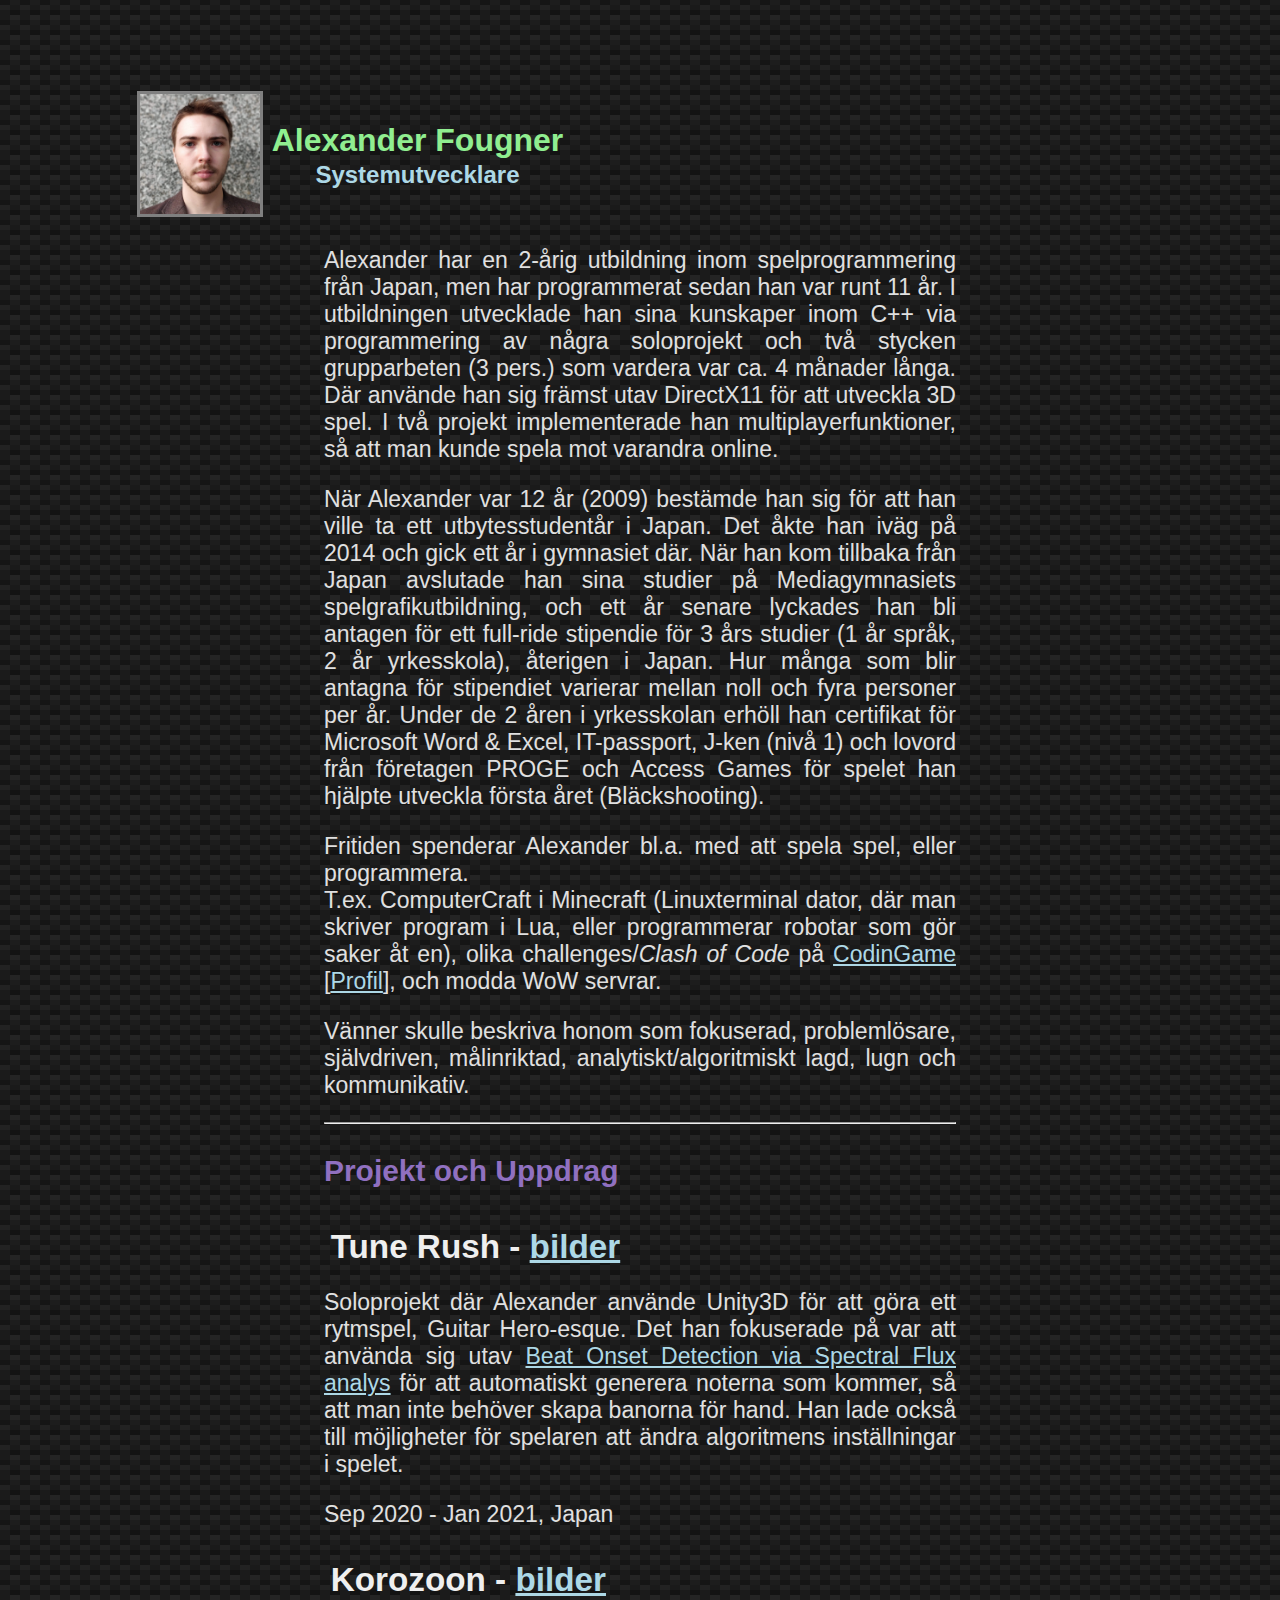
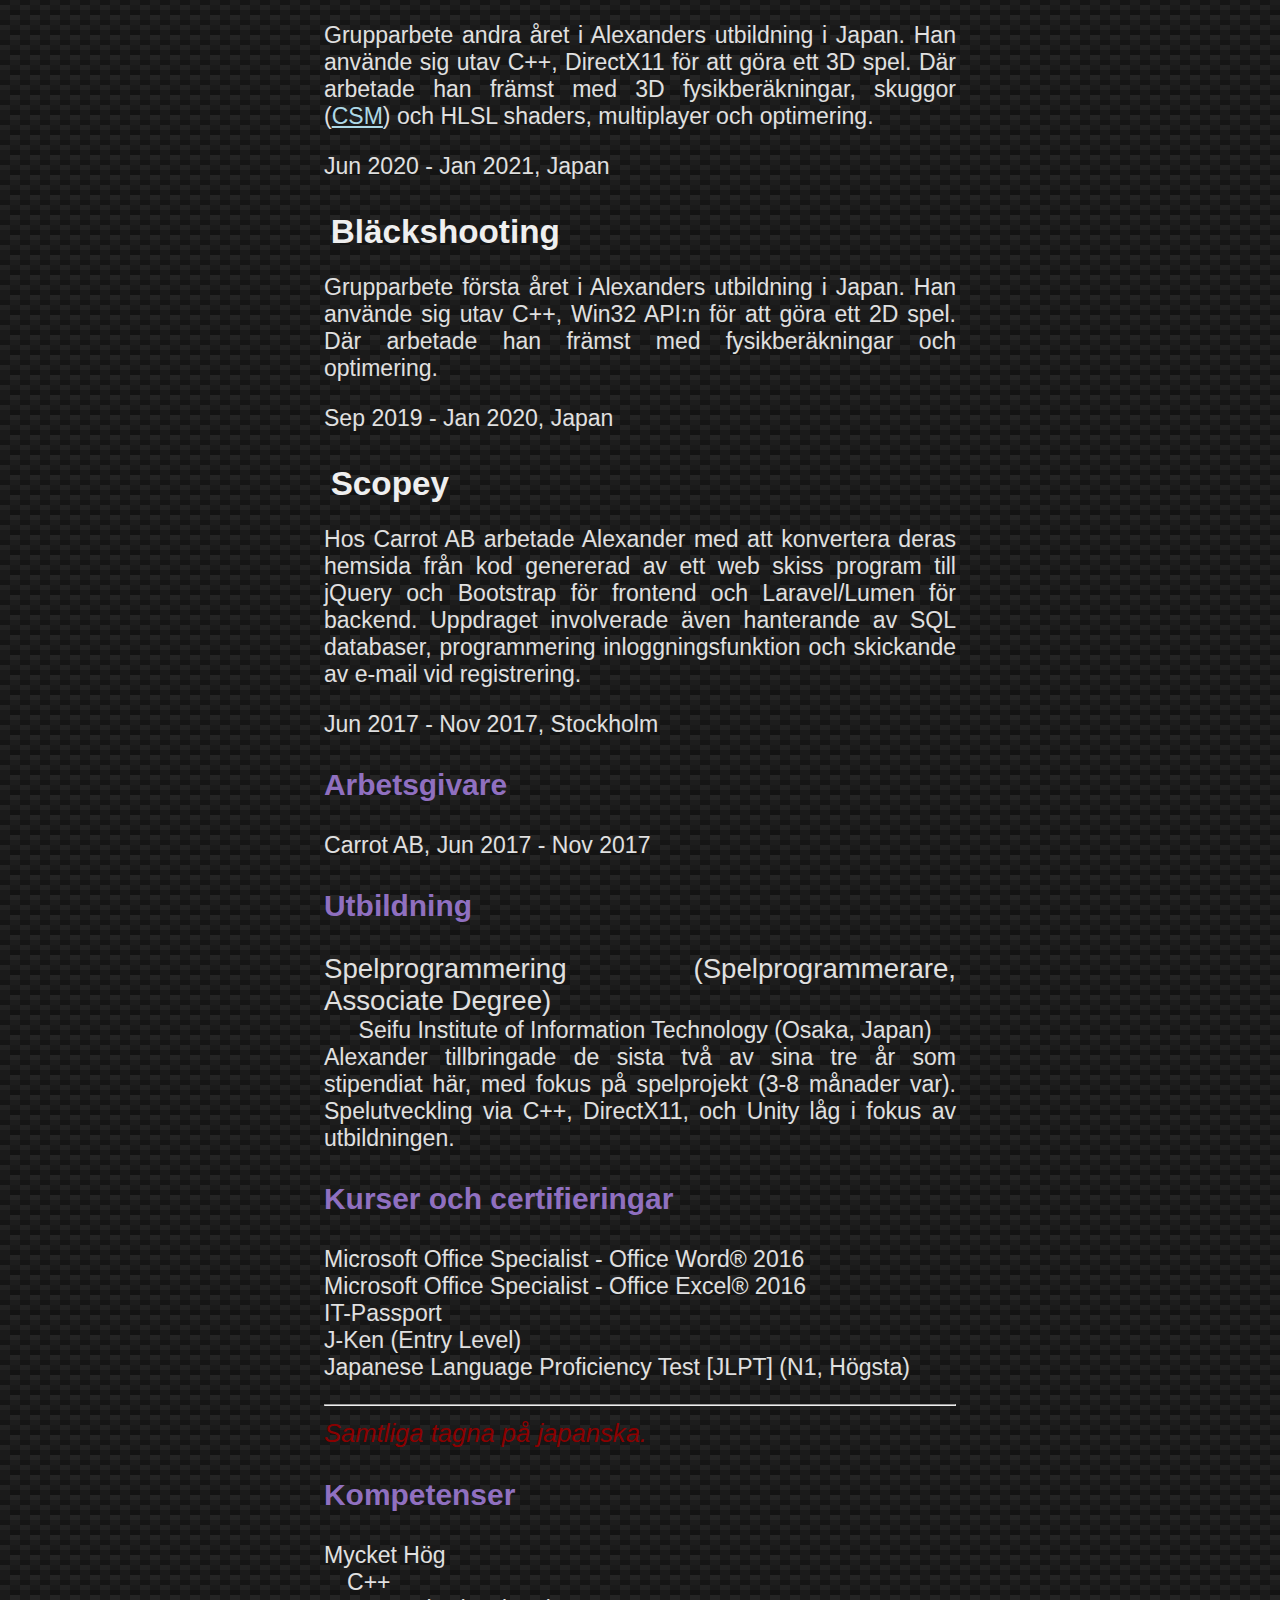
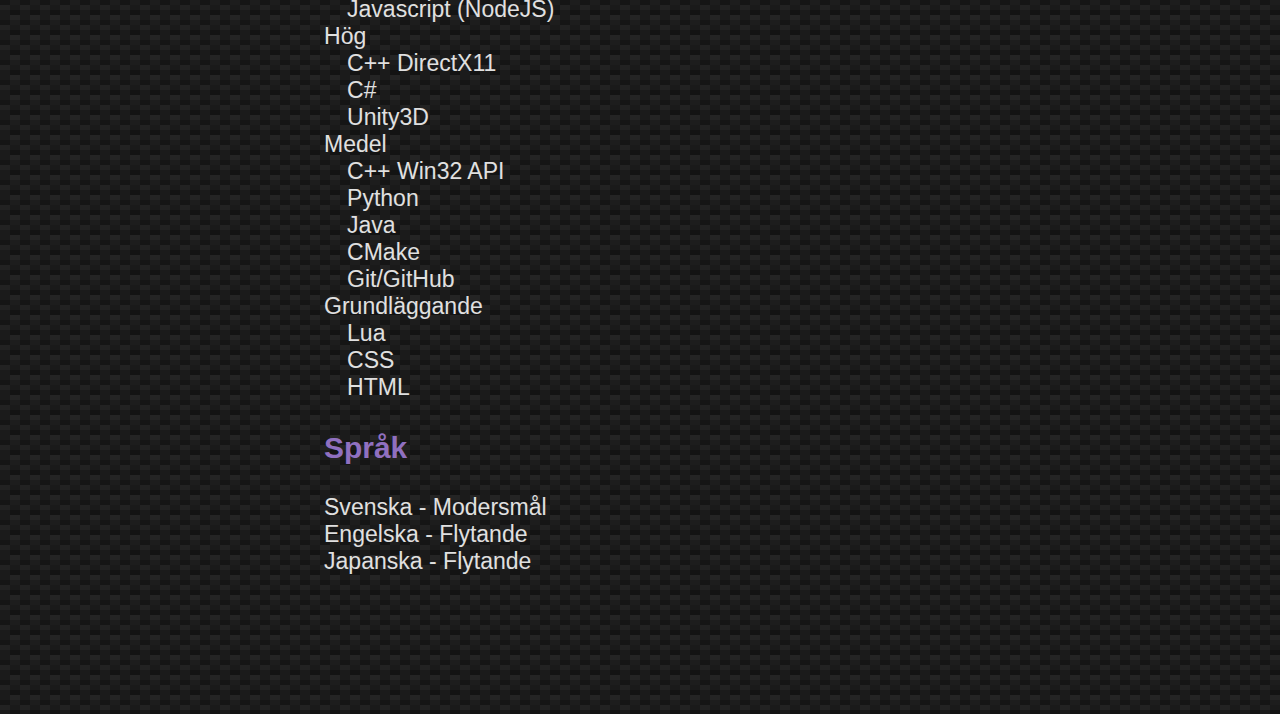
==== commit ad21252a: "Update" ====
--- a/index.html
+++ b/index.html
@@ -30,7 +30,7 @@
 			<div class="section-start">
 				<h3>Projekt och Uppdrag</h3>
 				<h4>Tune Rush - <a href="/tunerush.html">bilder</a></h4>
-				<p>Soloprojekt där Alexander använde Unity för att göra ett rytmspel, Guitar Hero-esque. Det han fokuserade på var att använda sig utav <a href="https://medium.com/giant-scam/algorithmic-beat-mapping-in-unity-preprocessed-audio-analysis-d41c339c135a">Beat Onset Detection via Spectral Flux analys</a> för att automatiskt generera noterna som kommer, så att man inte behöver skapa banorna för hand. Han lade också till möjligheter för spelaren att ändra algoritmens inställningar i spelet.</p>
+				<p>Soloprojekt där Alexander använde Unity3D för att göra ett rytmspel, Guitar Hero-esque. Det han fokuserade på var att använda sig utav <a href="https://medium.com/giant-scam/algorithmic-beat-mapping-in-unity-preprocessed-audio-analysis-d41c339c135a">Beat Onset Detection via Spectral Flux analys</a> för att automatiskt generera noterna som kommer, så att man inte behöver skapa banorna för hand. Han lade också till möjligheter för spelaren att ändra algoritmens inställningar i spelet.</p>
 				<p>Sep 2020 - Jan 2021, Japan</p>
 				<h4>Korozoon - <a href="/korozoon.html">bilder</a></h4>
 				<p>Grupparbete andra året i Alexanders utbildning i Japan. Han använde sig utav C++, DirectX11 för att göra ett 3D spel. Där arbetade han främst med 3D fysikberäkningar, skuggor (<a href="https://docs.microsoft.com/en-us/windows/win32/dxtecharts/cascaded-shadow-maps">CSM</a>) och HLSL shaders, multiplayer och optimering.</p>
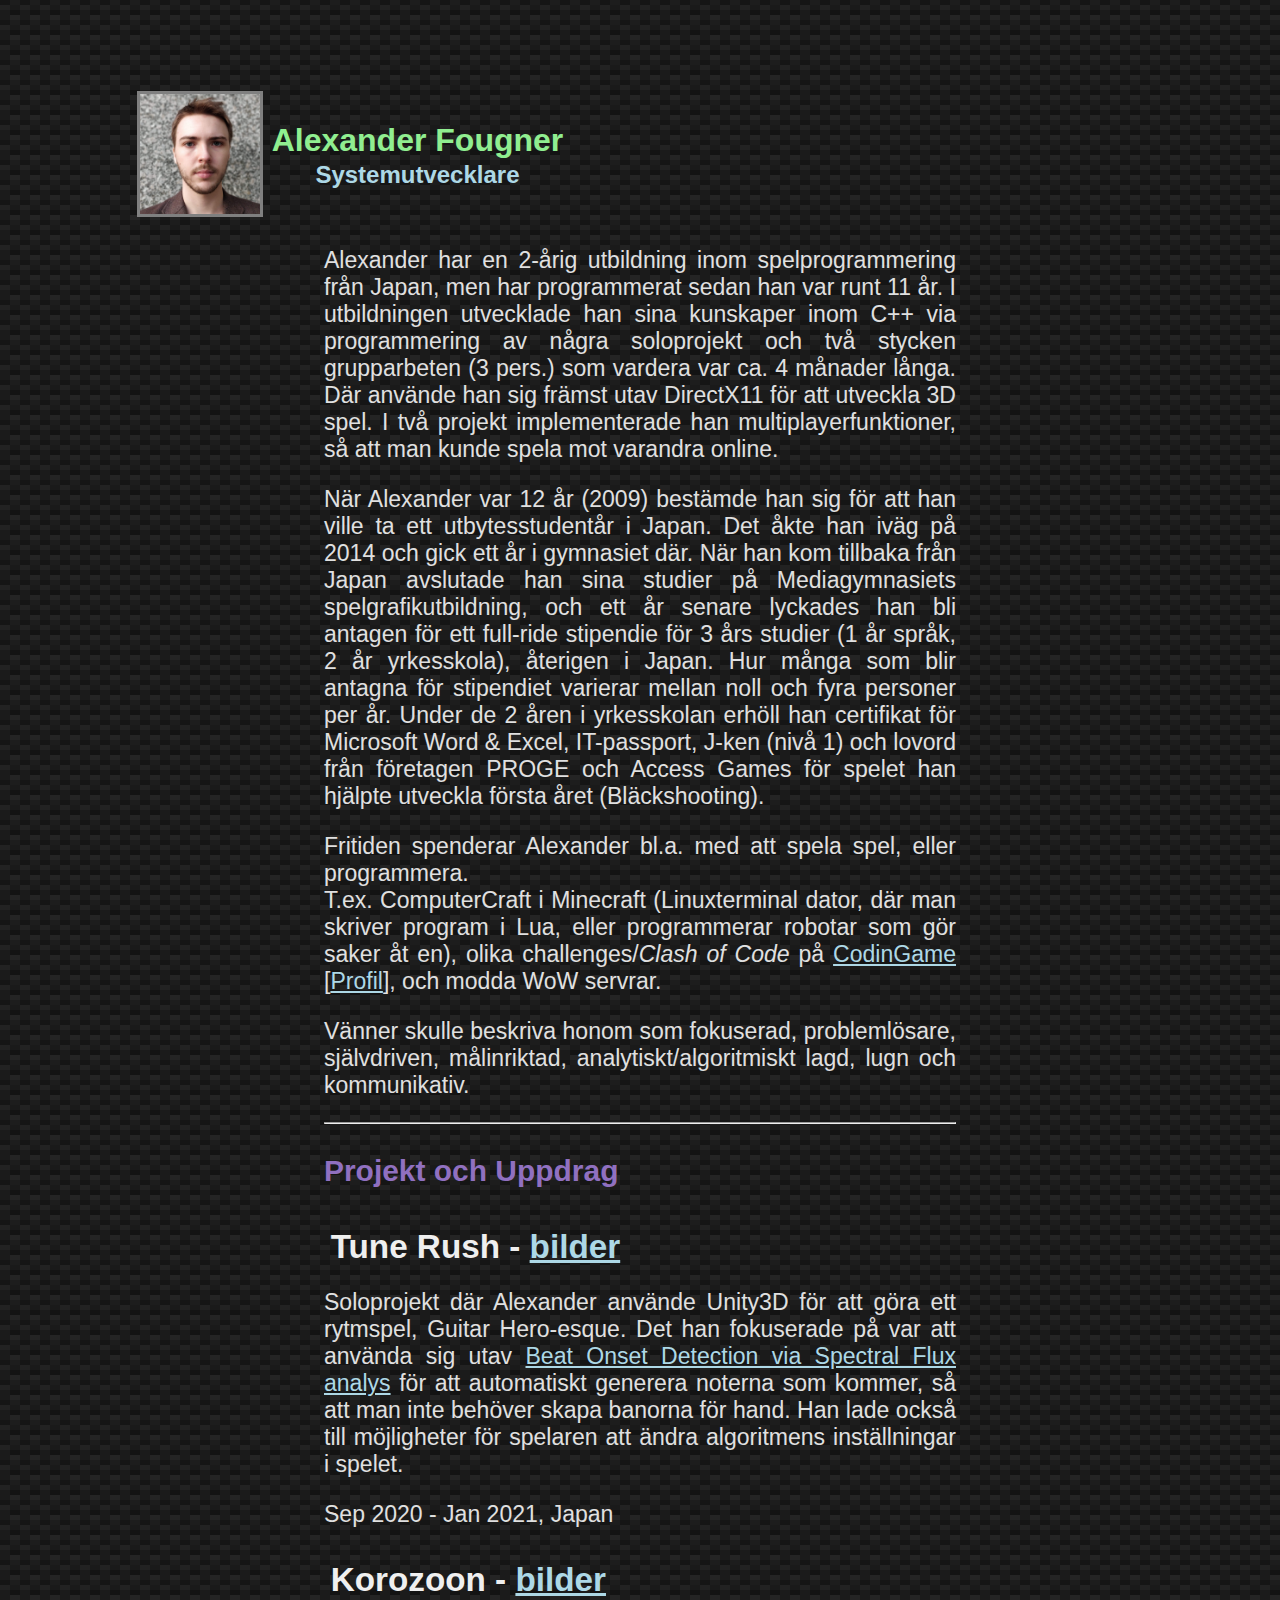
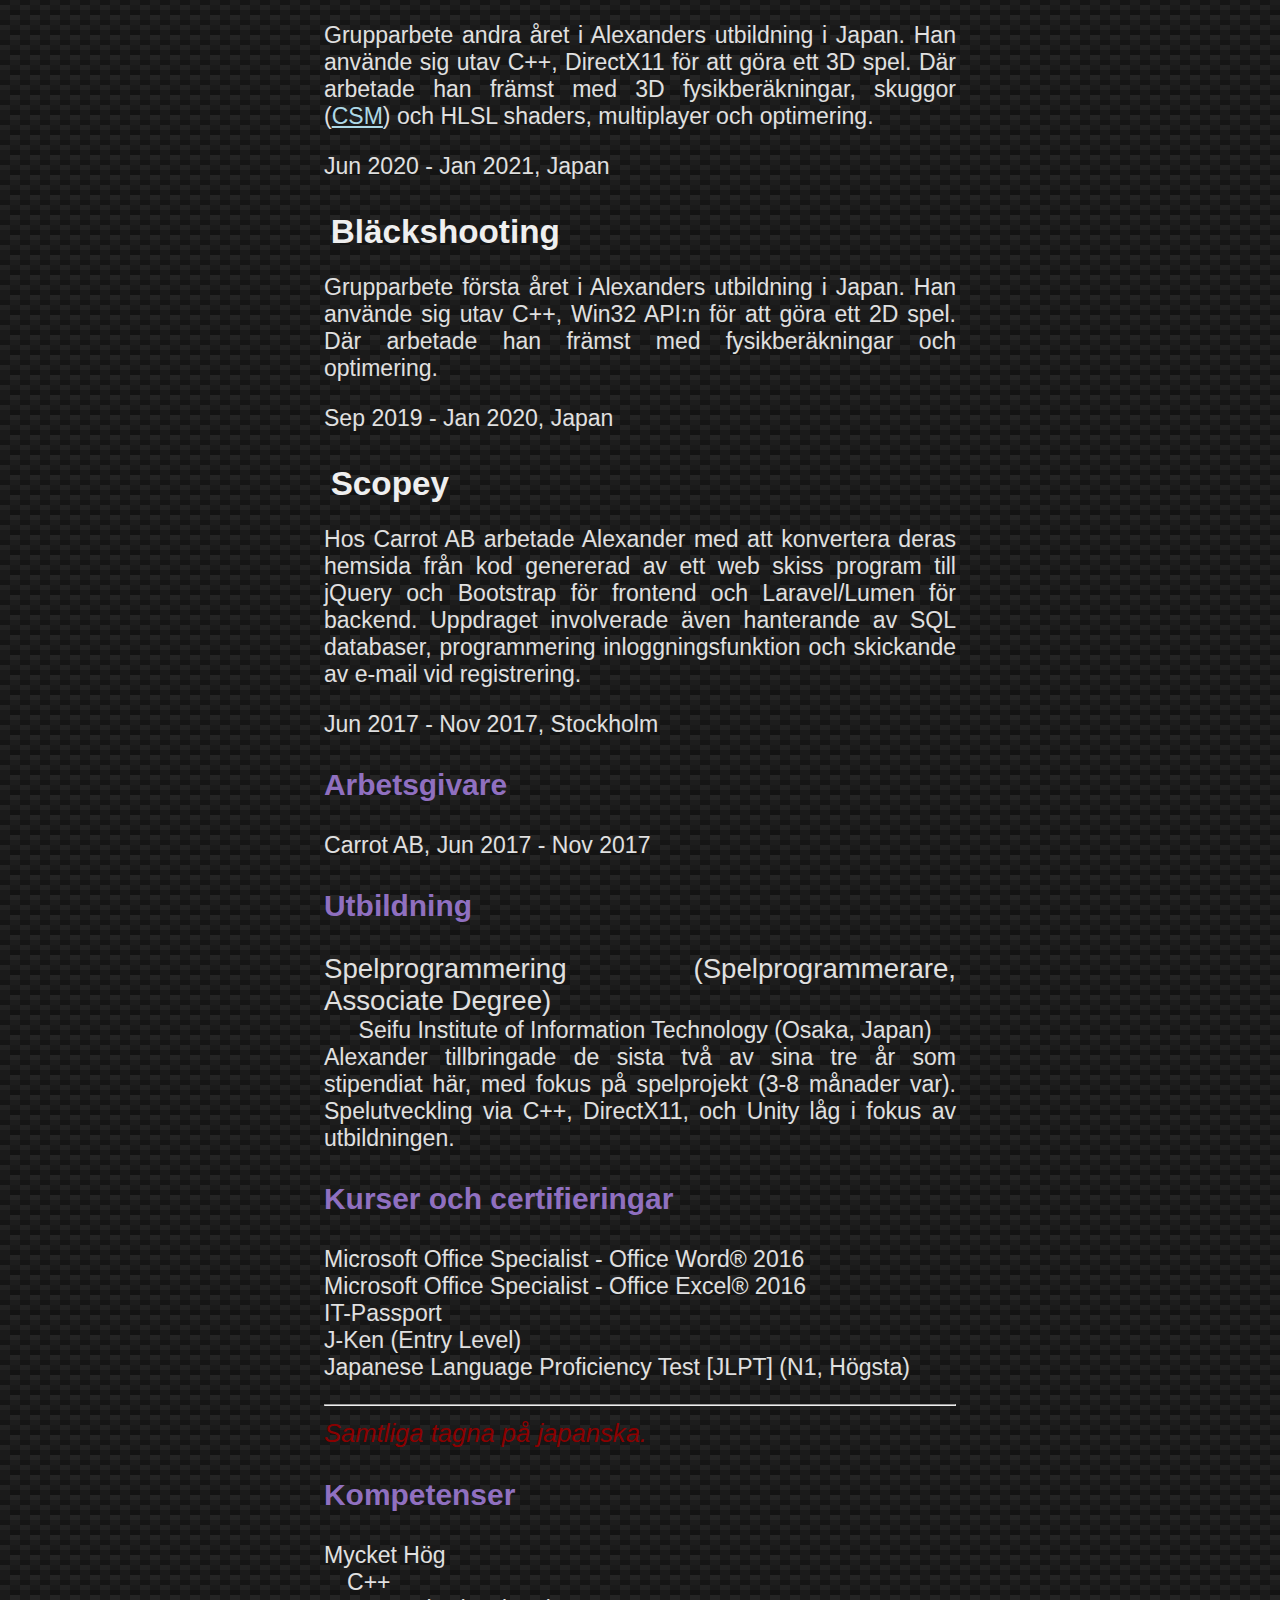
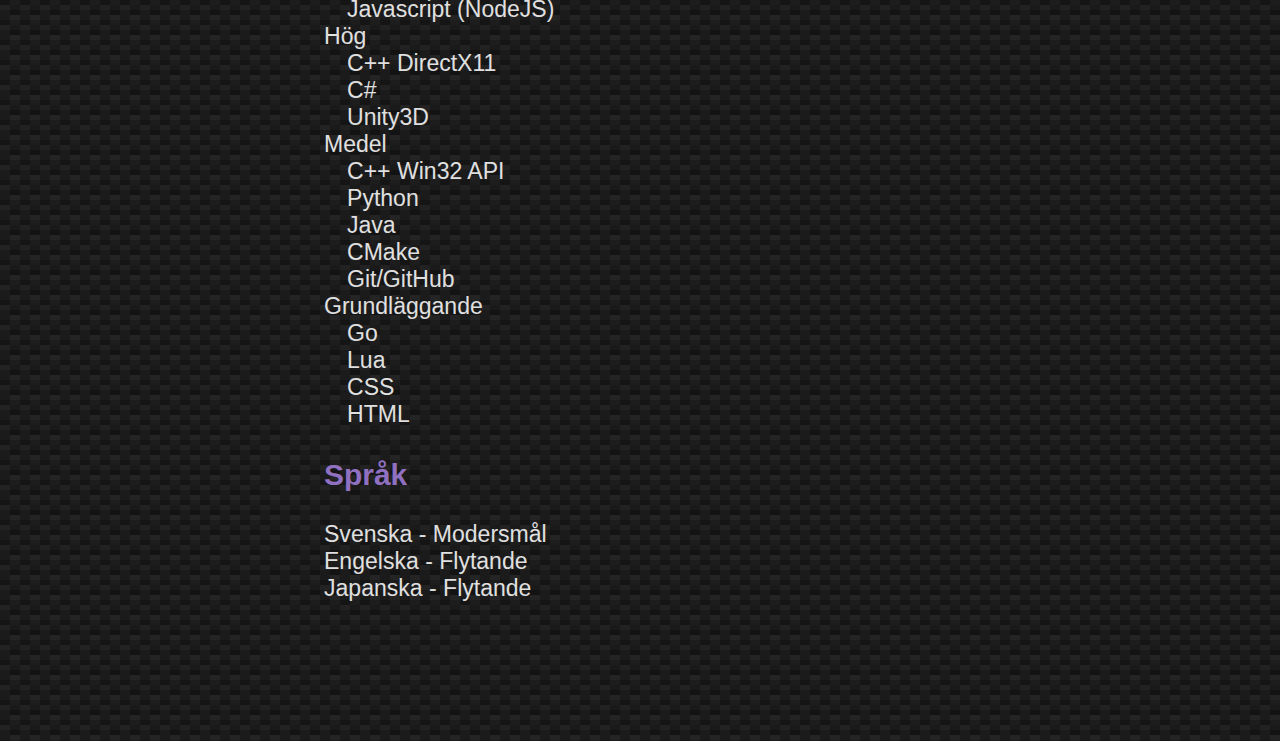
==== commit 0a10d804: "Update index.html" ====
--- a/index.html
+++ b/index.html
@@ -104,6 +104,9 @@
 					</span>
 					<span>Grundläggande</span><br>
 					<span style="padding-left: 1em;">
+						Go<br>
+					</span>
+					<span style="padding-left: 1em;">
 						Lua<br>
 					</span>
 					<span style="padding-left: 1em;">
@@ -125,4 +128,4 @@
 		</div>
 	</div>
 </body>
-</html>+</html>
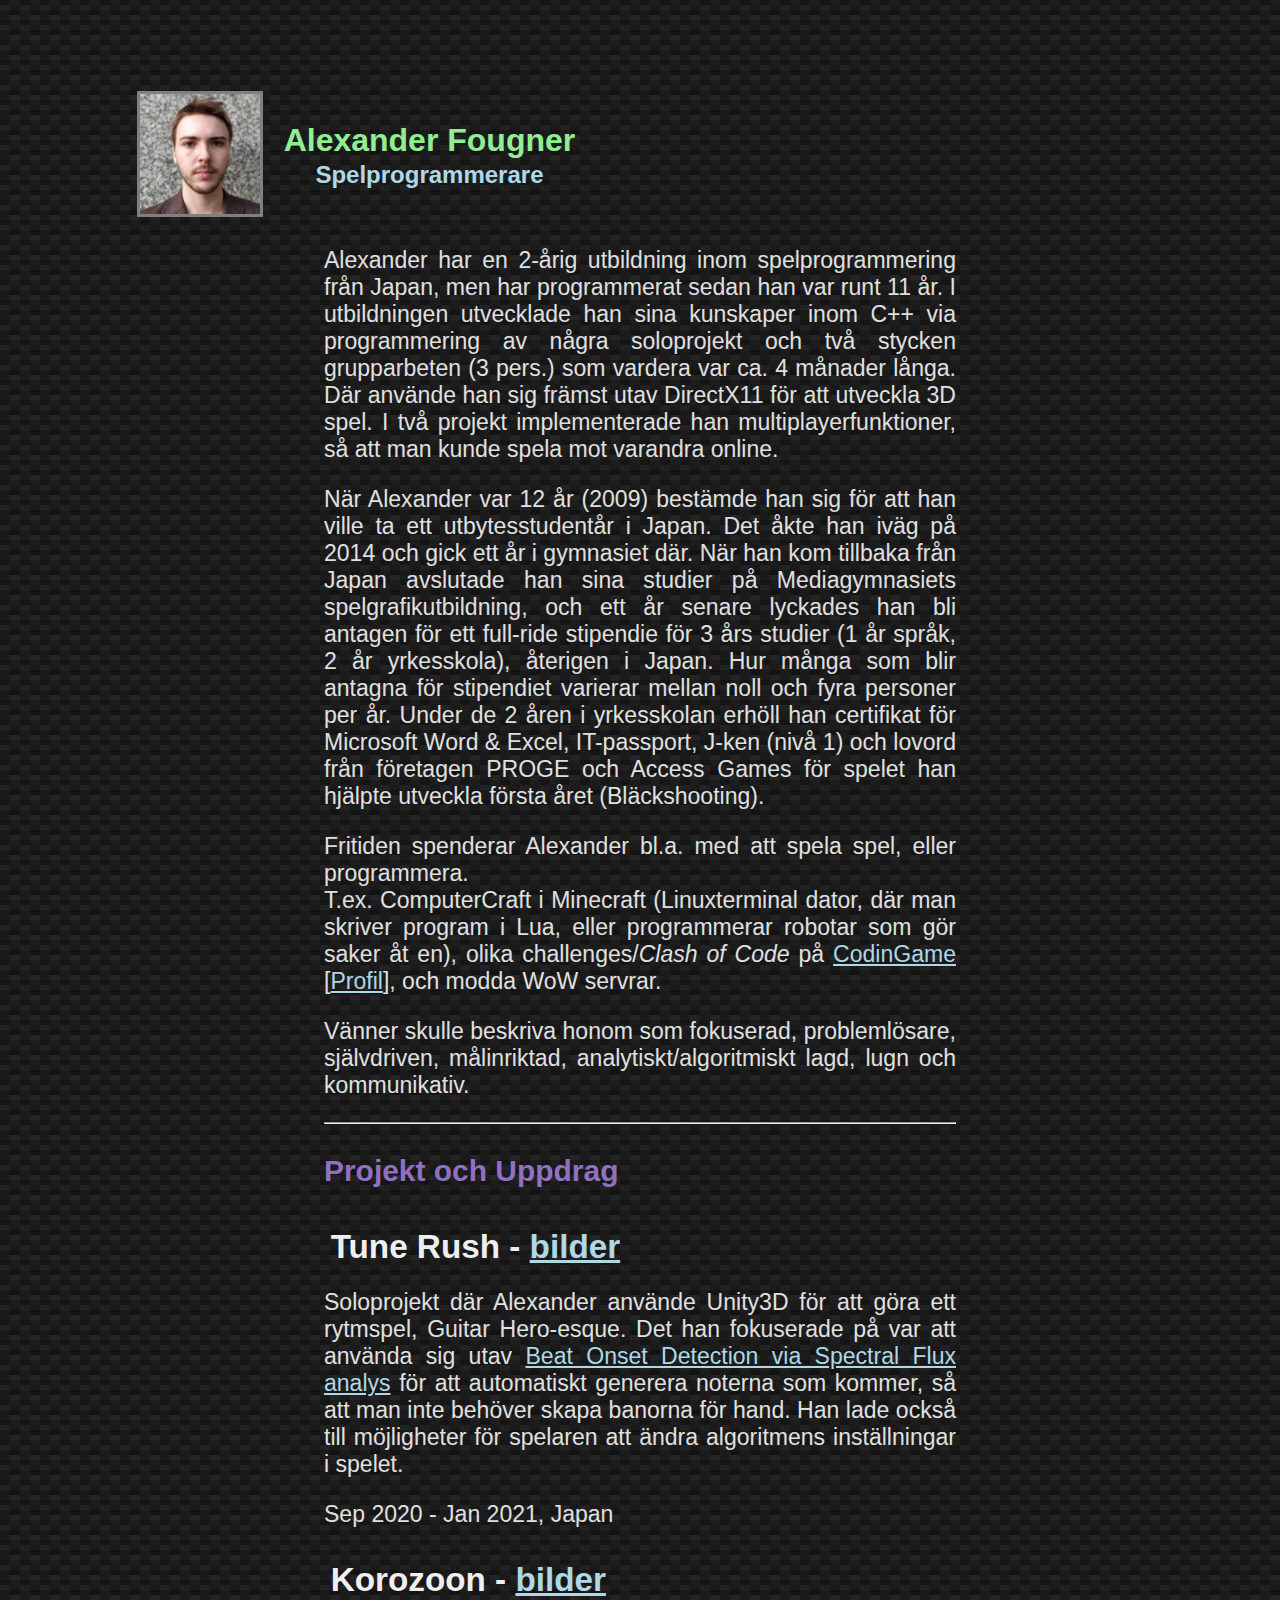
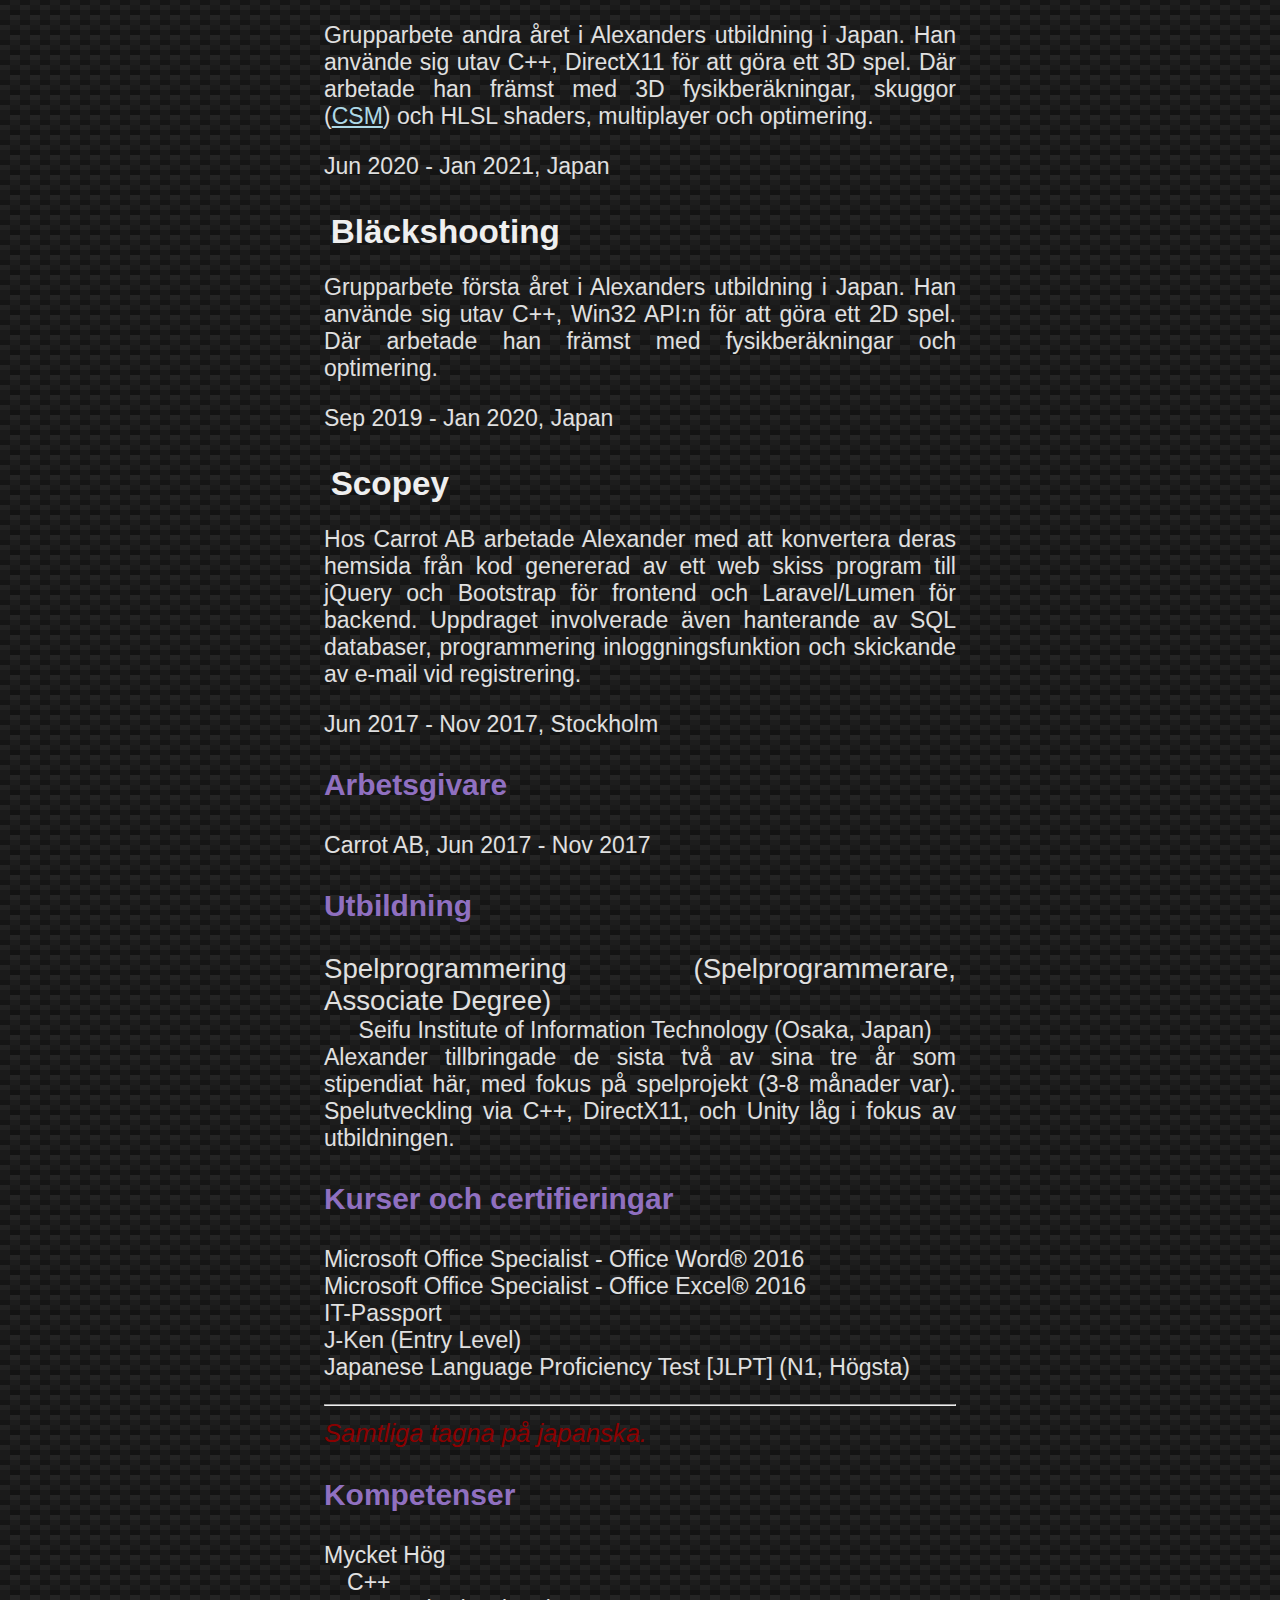
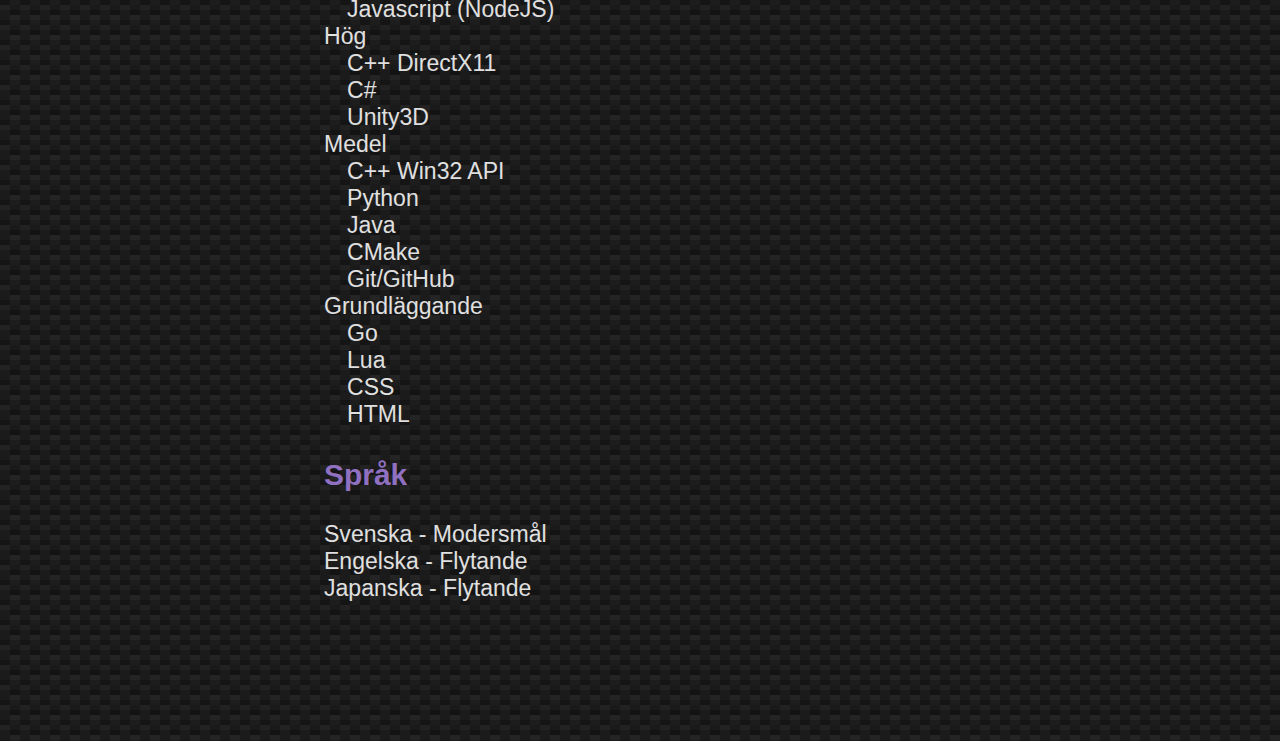
==== commit 25197e22: "Update index.html" ====
--- a/index.html
+++ b/index.html
@@ -12,7 +12,7 @@
 			</th>
 			<th>
 				<h1>Alexander Fougner</h1>
-				<h2>Systemutvecklare</h2>
+				<h2>Spelprogrammerare</h2>
 			</th>
 		</tr>
 	</table>
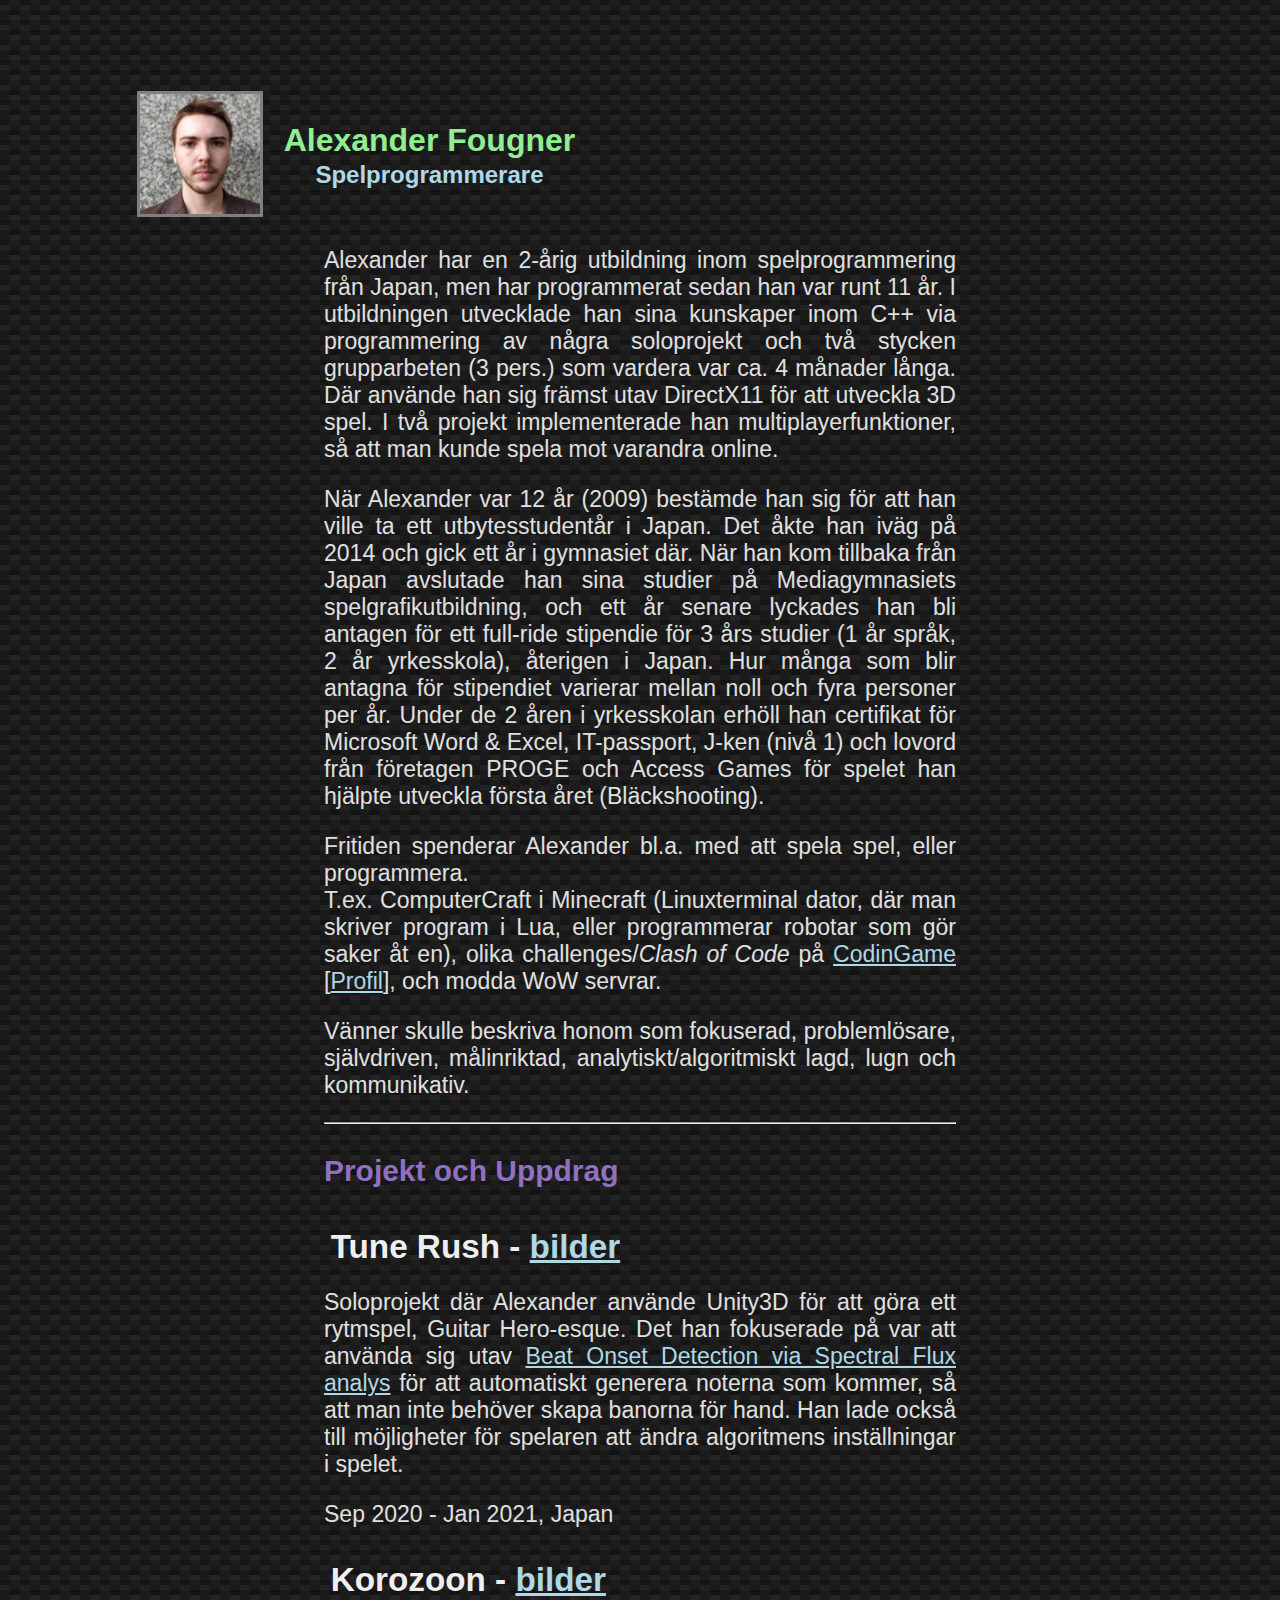
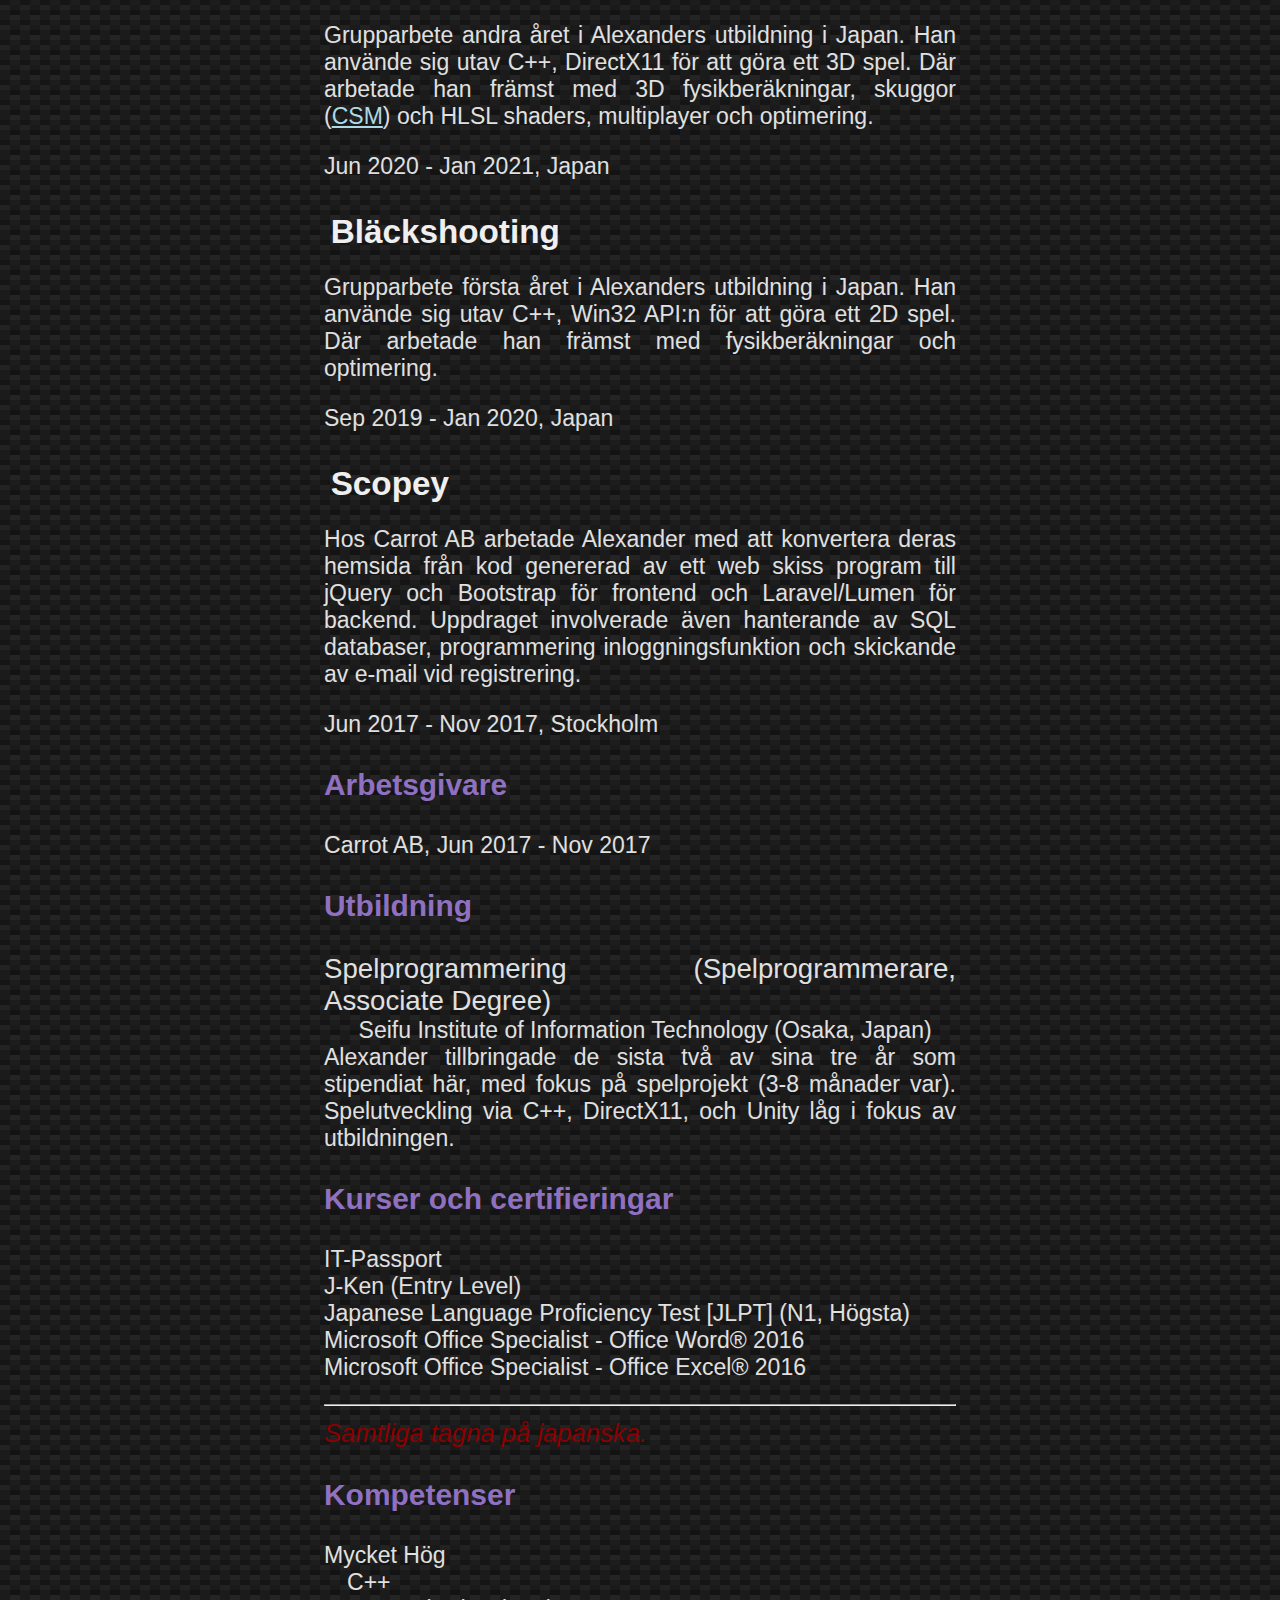
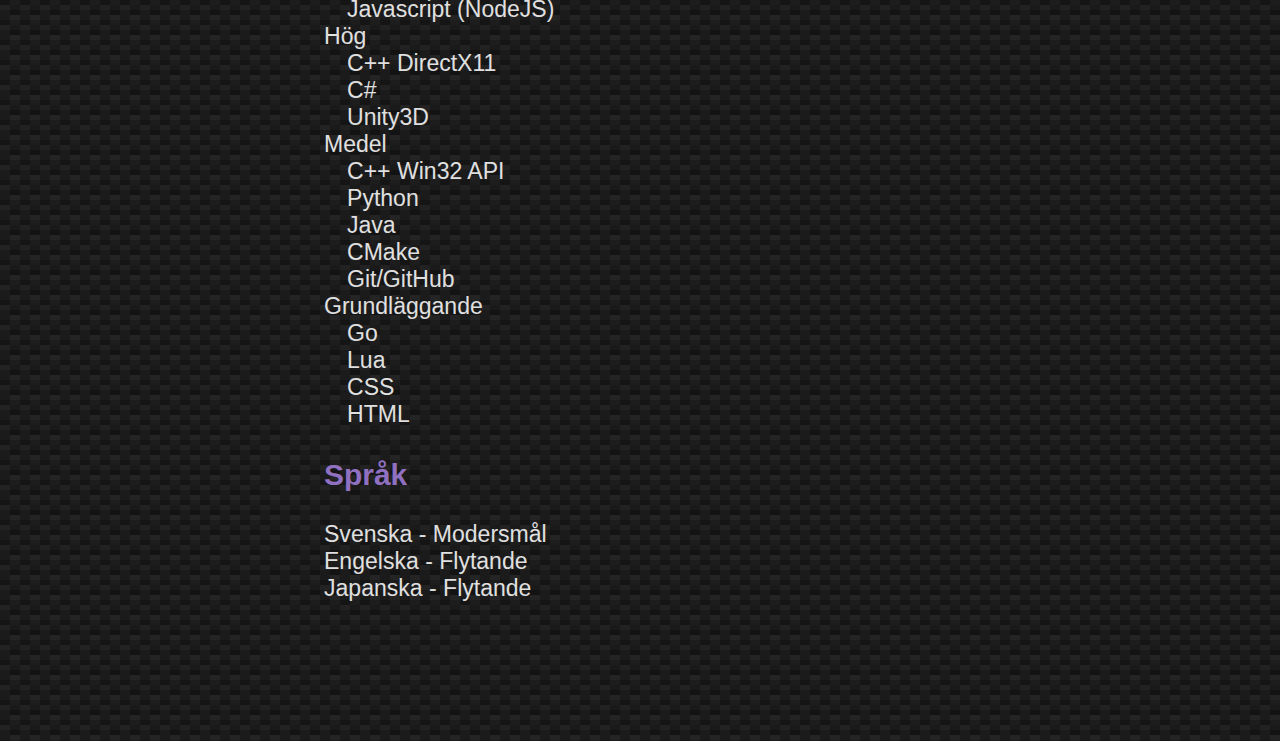
==== commit b90ae935: "Update index.html" ====
--- a/index.html
+++ b/index.html
@@ -57,11 +57,11 @@
 			<div class="section-start">
 				<h3>Kurser och certifieringar</h3>
 				<p>
-					Microsoft Office Specialist - Office Word&#174; 2016<br>
-					Microsoft Office Specialist - Office Excel&#174; 2016<br>
 					IT-Passport<br>
 					J-Ken (Entry Level)<br>
 					Japanese Language Proficiency Test [JLPT] (N1, Högsta)<br>
+					Microsoft Office Specialist - Office Word&#174; 2016<br>
+					Microsoft Office Specialist - Office Excel&#174; 2016<br>
 					<hr>
 					<i style="color: darkred;">Samtliga tagna på japanska.</i>
 				</p>
